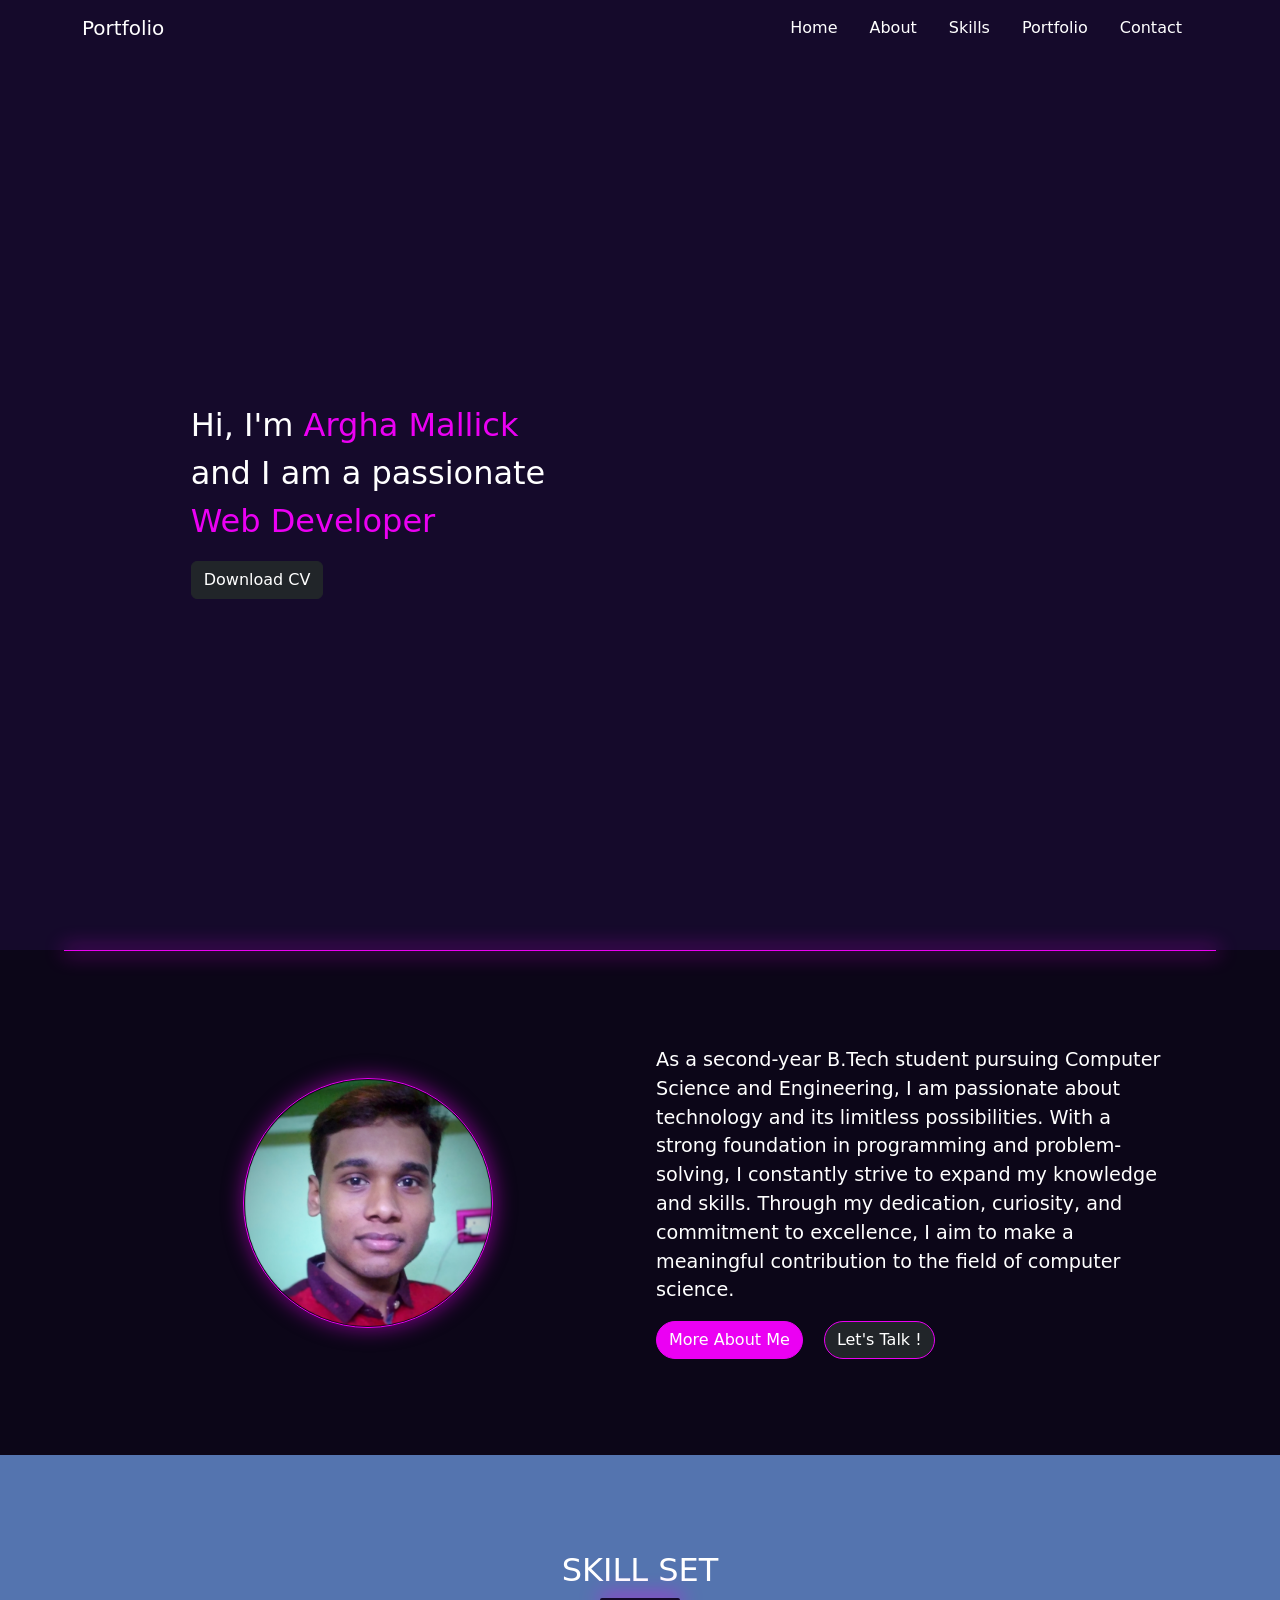
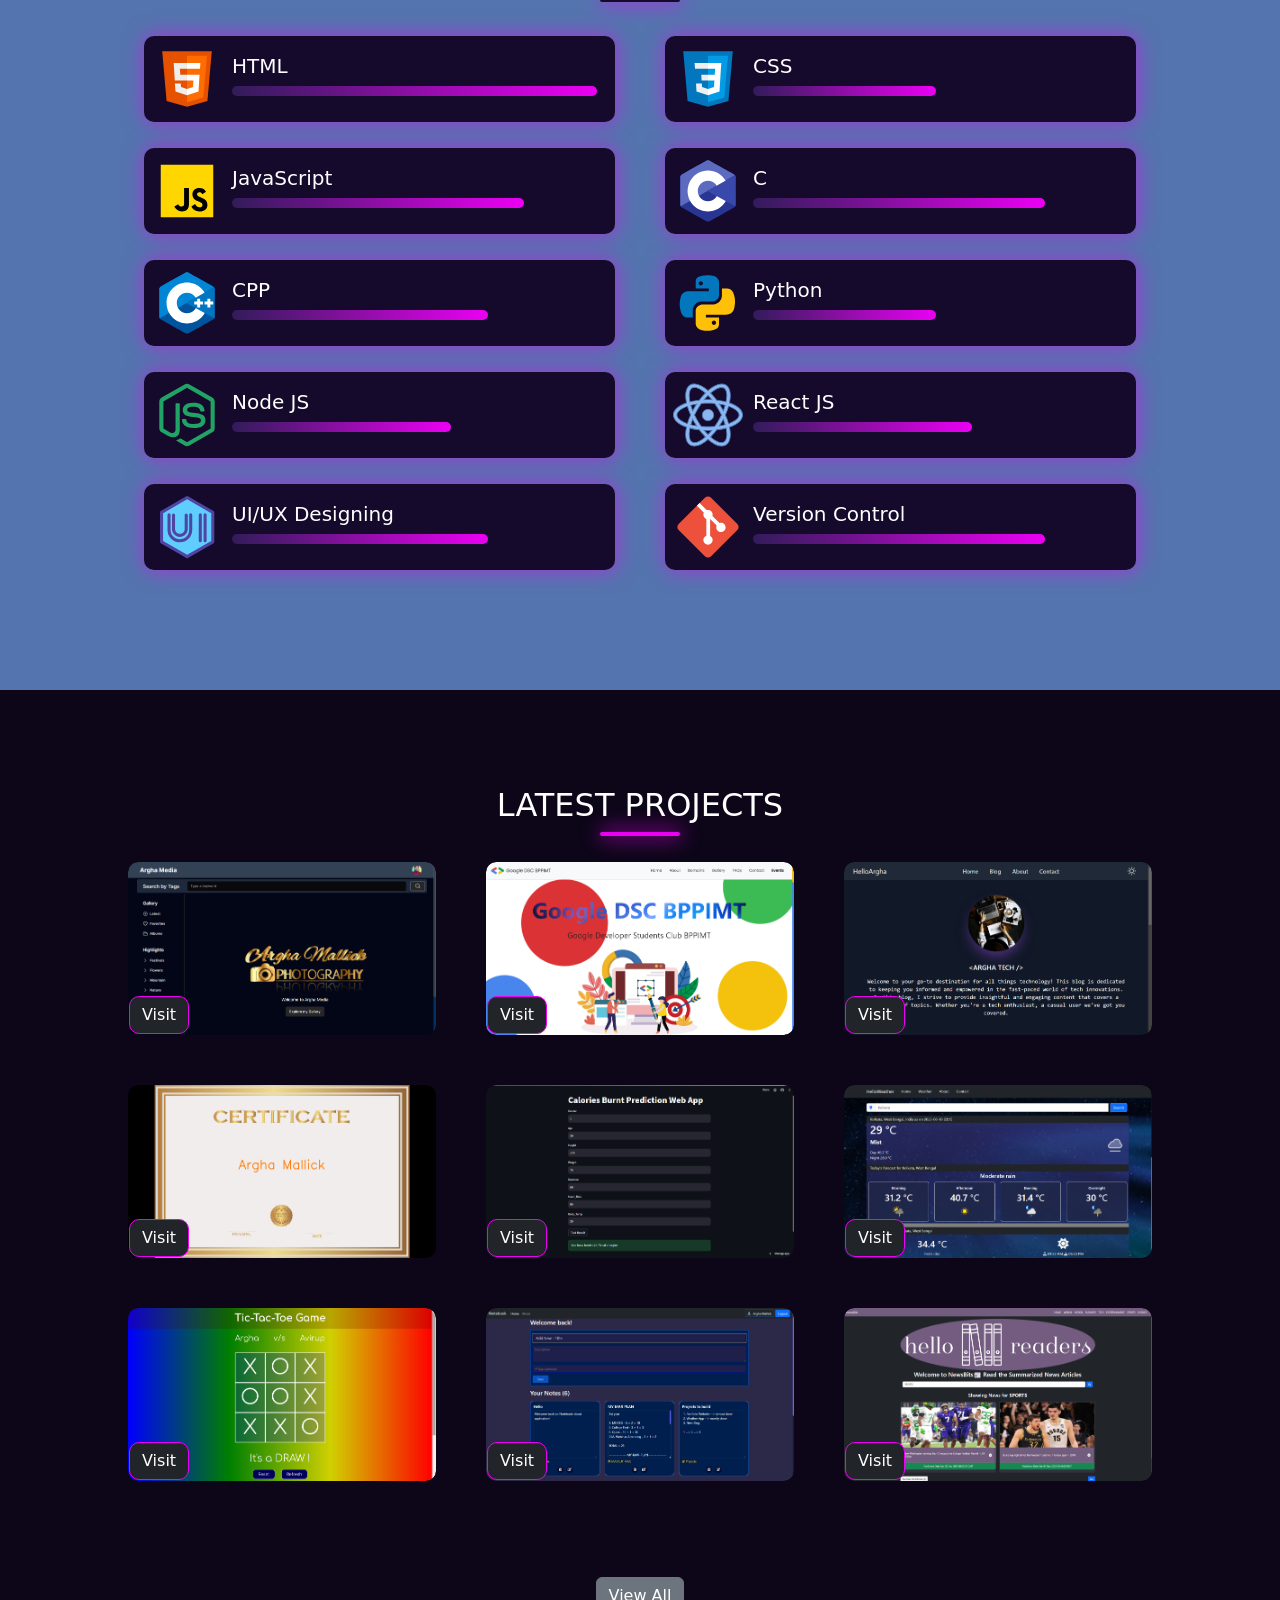
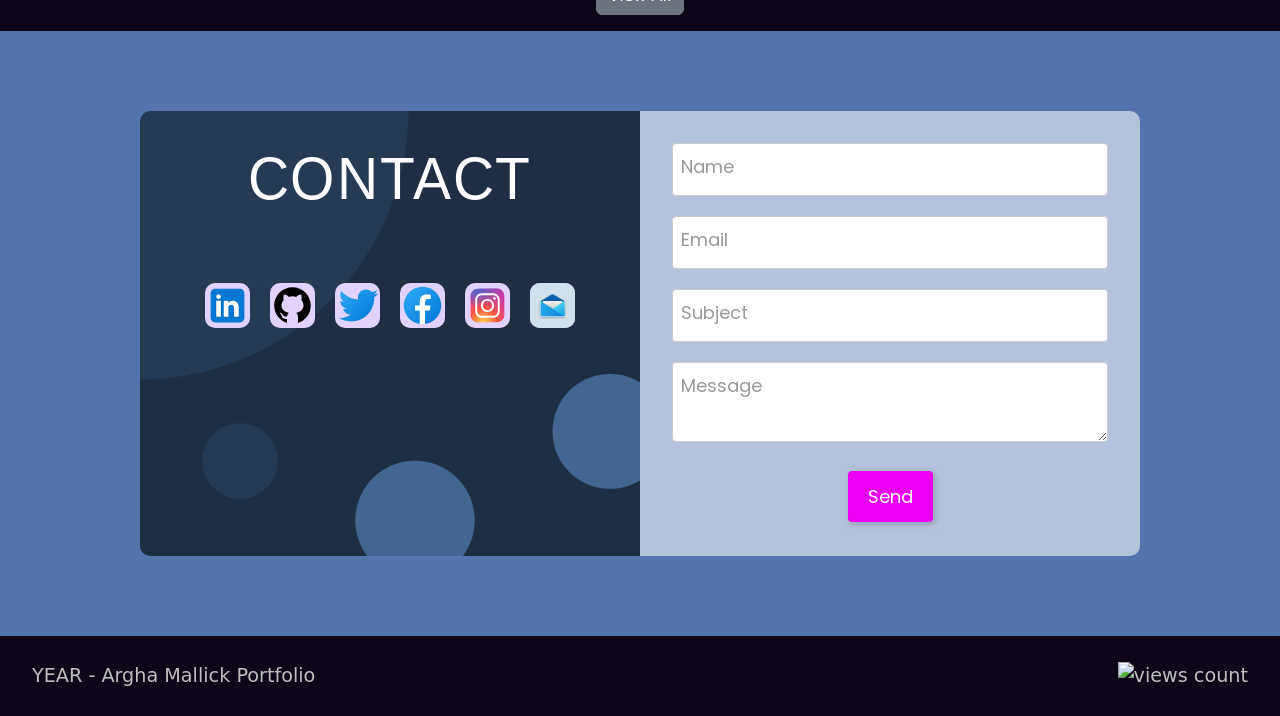
==== index.html @ e4be98b0 "footer updated" ====
<!DOCTYPE html>
<html lang="en">

<head>
    <meta charset="UTF-8">
    <meta http-equiv="X-UA-Compatible" content="IE=edge">
    <meta name="viewport" content="width=device-width, initial-scale=1.0">
    <meta name="keywords"
        content="Argha Mallick, portfolio Argha Mallick, Data Scientist, Web Developer, portfolio website, Argha Mallick website, App Developer" />
    <meta name="description"
        content="Welcome to Argha's Portfolio. Passionate Web & App Developer. Quick Learner & Tech Ethusiast." />
    <meta name="author" content="Argha Mallick @iamarghamallick">
    <meta name="image" content="https://iamarghamallick.github.io/portfolio/assets/images/argha.png">
    <link rel="icon" type="image/png" href="assets/images/logo.png">
    <link href="https://cdn.jsdelivr.net/npm/bootstrap@5.0.2/dist/css/bootstrap.min.css" rel="stylesheet"
        integrity="sha384-EVSTQN3/azprG1Anm3QDgpJLIm9Nao0Yz1ztcQTwFspd3yD65VohhpuuCOmLASjC" crossorigin="anonymous">
    <link rel="stylesheet" href="stylesheets/utils.css">
    <link rel="stylesheet" href="stylesheets/style.css">
    <link rel="stylesheet" href="stylesheets/responsive.css">
    <link rel="stylesheet" href="stylesheets/scrollbar.css">
    <script src="https://kit.fontawesome.com/b955eaf29b.js" crossorigin="anonymous"></script>
    <title>Argha Mallick</title>
</head>

<body>
    <header id="page-top">
        <nav class="navbar navbar-expand-lg navbar-light fixed-top">
            <div class="container">
                <a class="navbar-brand" href="#">Portfolio</a>
                <button class="navbar-toggler" type="button" data-bs-toggle="collapse"
                    data-bs-target="#navbarSupportedContent" aria-controls="navbarSupportedContent"
                    aria-expanded="false" aria-label="Toggle navigation">
                    <span class="navbar-toggler-icon"></span>
                </button>
                <div class="collapse navbar-collapse flex-row-reverse" id="navbarSupportedContent">
                    <ul class="navbar-nav">
                        <li class="nav-item px-2">
                            <a class="nav-link" aria-current="page" href="#home">Home</a>
                        </li>
                        <li class="nav-item px-2">
                            <a class="nav-link" href="#about">About</a>
                        </li>
                        <li class="nav-item px-2">
                            <a class="nav-link" href="#skills">Skills</a>
                        </li>
                        <li class="nav-item px-2">
                            <a class="nav-link" href="#portfolio">Portfolio</a>
                        </li>
                        <li class="nav-item px-2">
                            <a class="nav-link" href="#contact">Contact</a>
                        </li>
                    </ul>
                </div>
            </div>
        </nav>
    </header>
    <main>
        <!-- home  -->
        <section id="home" class="home">
            <div id="particles-js"></div>
            <div class="home-left mx-auto">
                <p>Hi, I'm <span class="text-purple">Argha Mallick</span>
                    <br>and I am a passionate
                    <br><span id="typing" class="text-purple">Web Developer</span>
                </p>
                <button type="button" class="btn btn-dark" onclick="downloadCv()"><i class="fa-solid fa-download"></i>
                    Download CV</button>
            </div>
            <div class="home-right mx-auto" id="home-util-img">
                <img src="assets/images/home-bg.png" alt="home-bg">
                <!-- showing below img after 17 hrs -->
                <!-- <img src="assets/images/home-bg-2.svg" alt="home-bg"> -->
            </div>
        </section>
        <div class="h-bar"></div>

        <!-- about  -->
        <section id="about" class="about">
            <div class="about-left mx-auto">
                <img src="assets/images/argha.png" alt="argha">
            </div>
            <div class="about-right mx-auto">
                <p>As a second-year B.Tech student pursuing Computer Science and Engineering, I am passionate about
                    technology and its limitless possibilities. With a strong foundation in programming and
                    problem-solving, I constantly strive to expand my knowledge and skills. Through my dedication,
                    curiosity, and commitment to excellence, I aim to make a meaningful contribution to the field of
                    computer science.</p>
                <div class="about-button-group">
                    <!-- Button trigger modal -->
                    <button type="button" class="btn my-btn-fill mx-3" data-bs-toggle="modal"
                        data-bs-target="#exampleModal">More About Me</button>
                    <button type="button" class="btn my-btn"><a href="#contact">Let's Talk !</a></button>
                </div>
            </div>
        </section>
        <!-- modal for about section  -->
        <div class="modal fade" id="exampleModal" tabindex="-1" aria-labelledby="exampleModalLabel" aria-hidden="true">
            <div class="modal-dialog modal-lg">
                <div class="modal-content bg-dark text-white">
                    <div class="modal-header">
                        <h1 class="modal-title fs-5" id="exampleModalLabel">TIMELINE</h1>
                        <button type="button" class="btn-close" data-bs-dismiss="modal" aria-label="Close"></button>
                    </div>
                    <div class="modal-body">
                        To be Updated!
                    </div>
                    <div class="modal-footer d-flex justify-content-center">
                        <button type="button" class="btn btn-secondary bg-dark border-dark" data-bs-dismiss="modal"><i
                                class="fa-regular fa-circle-xmark"></i></button>
                    </div>
                </div>
            </div>
        </div>
        <!-- end of modal  -->

        <!-- skills  -->
        <section class="skills" id="skills">
            <div class="section-heading">
                <h2>SKILL SET</h2>
                <div class="heading-underline"></div>
            </div>
            <div class="skill-container">
                <div class="skill-item mx-auto">
                    <img src="assets/svg/html.svg" alt="html" class="skill-logo">
                    <div class="skill-details">
                        <h5 class="skill-title">HTML</h5>
                        <div class="skill-progress-bar hundred"></div>
                    </div>
                </div>
                <div class="skill-item mx-auto">
                    <img src="assets/svg/css.svg" alt="css" class="skill-logo">
                    <div class="skill-details">
                        <h5 class="skill-title">CSS</h5>
                        <div class="skill-progress-bar fifty"></div>
                    </div>
                </div>
                <div class="skill-item mx-auto">
                    <img src="assets/svg/js.svg" alt="JavaScript" class="skill-logo">
                    <div class="skill-details">
                        <h5 class="skill-title">JavaScript</h5>
                        <div class="skill-progress-bar eighty"></div>
                    </div>
                </div>
                <div class="skill-item mx-auto">
                    <img src="assets/svg/c.svg" alt="c" class="skill-logo">
                    <div class="skill-details">
                        <h5 class="skill-title">C</h5>
                        <div class="skill-progress-bar eighty"></div>
                    </div>
                </div>
                <div class="skill-item mx-auto">
                    <img src="assets/svg/cpp.svg" alt="cpp" class="skill-logo">
                    <div class="skill-details">
                        <h5 class="skill-title">CPP</h5>
                        <div class="skill-progress-bar seventy"></div>
                    </div>
                </div>
                <div class="skill-item mx-auto">
                    <img src="assets/svg/python.svg" alt="python" class="skill-logo">
                    <div class="skill-details">
                        <h5 class="skill-title">Python</h5>
                        <div class="skill-progress-bar fifty"></div>
                    </div>
                </div>
                <div class="skill-item mx-auto">
                    <img src="assets/svg/node.svg" alt="node" class="skill-logo">
                    <div class="skill-details">
                        <h5 class="skill-title">Node JS</h5>
                        <div class="skill-progress-bar sixty"></div>
                    </div>
                </div>
                <div class="skill-item mx-auto">
                    <img src="assets/svg/react.svg" alt="react" class="skill-logo">
                    <div class="skill-details">
                        <h5 class="skill-title">React JS</h5>
                        <div class="skill-progress-bar sixty"></div>
                    </div>
                </div>
                <div class="skill-item mx-auto">
                    <img src="assets/svg/uiux.svg" alt="uiux" class="skill-logo">
                    <div class="skill-details">
                        <h5 class="skill-title">UI/UX Designing</h5>
                        <div class="skill-progress-bar seventy"></div>
                    </div>
                </div>
                <div class="skill-item mx-auto">
                    <img src="assets/svg/git.svg" alt="git" class="skill-logo">
                    <div class="skill-details">
                        <h5 class="skill-title">Version Control</h5>
                        <div class="skill-progress-bar eighty"></div>
                    </div>
                </div>
            </div>
        </section>

        <!-- portfolio  -->
        <section class="portfolio" id="portfolio">
            <div class="section-heading">
                <h2>LATEST PROJECTS</h2>
                <div class="heading-underline"></div>
            </div>
            <div class="portfolio-container" id="portfolio-container">
                <!-- below div is to be repeated in the portfolio page -->
                <div class="content portfolio-item mx-auto">
                    <div class="content-overlay"></div>
                    <img class="content-image" src="assets/projects/argha-media.png" alt="" class="portfolio-image">
                    <div class="content-details fadeIn-bottom">
                        <h3 class="content-title">Argha Media</h3>
                        <p class="content-text">A Next js web application where I showcase my clicks as a Mobile
                            Photographer
                        </p>
                    </div>
                    <div class="button-group">
                        <button type="button" class="btn my-btn mx-3"><a href="https://arghamedia.vercel.app/"
                                target="_blank"><i class="fa-solid fa-link"></i>
                                Visit</a></button>
                    </div>
                </div>
                <div class="content portfolio-item mx-auto">
                    <div class="content-overlay"></div>
                    <img class="content-image" src="assets/projects/gdsc-bppimt.png" alt="" class="portfolio-image">
                    <div class="content-details fadeIn-bottom">
                        <h3 class="content-title">Google-DSC BPPIMT</h3>
                        <p class="content-text">Developed the Official website for Google Developers Students Club,
                            BPPIMT
                        </p>
                    </div>
                    <div class="button-group">
                        <button type="button" class="btn my-btn mx-3"><a href="https://google-dsc-bppimt.netlify.app/"
                                target="_blank"><i class="fa-solid fa-link"></i>
                                Visit</a></button>
                    </div>
                </div>
                <div class="content portfolio-item mx-auto">
                    <div class="content-overlay"></div>
                    <img class="content-image" src="assets/projects/hello-argha-blog.png" alt=""
                        class="portfolio-image">
                    <div class="content-details fadeIn-bottom">
                        <h3 class="content-title">HelloArgha Blog</h3>
                        <p class="content-text">A Tech blog made with NEXT Js to share my write ups or any tech content
                        </p>
                    </div>
                    <div class="button-group">
                        <button type="button" class="btn my-btn mx-3"><a href="https://helloargha.vercel.app/blog"
                                target="_blank"><i class="fa-solid fa-link"></i>
                                Visit</a></button>
                    </div>
                </div>
                <div class="content portfolio-item mx-auto">
                    <div class="content-overlay"></div>
                    <img class="content-image" src="assets/projects/auto-certificate.png" alt=""
                        class="portfolio-image">
                    <div class="content-details fadeIn-bottom">
                        <h3 class="content-title">Certificate Generator</h3>
                        <p class="content-text">Automatic Certificate Generator in Python using OpenCV</p>
                    </div>
                    <div class="button-group">
                        <button type="button" class="btn my-btn mx-3"><a
                                href="https://github.com/iamarghamallick/auto-certificate-generator" target="_blank"><i
                                    class="fa-solid fa-link"></i>
                                Visit</a></button>
                    </div>
                </div>
                <div class="content portfolio-item mx-auto">
                    <div class="content-overlay"></div>
                    <img class="content-image" src="assets/projects/calories-burnt.png" alt="" class="portfolio-image">
                    <div class="content-details fadeIn-bottom">
                        <h3 class="content-title">Calories Burnt Predictor</h3>
                        <p class="content-text">A Machine Learning Web App to predict your Calories Burnt after yoga or
                            excercise</p>
                    </div>
                    <div class="button-group">
                        <button type="button" class="btn my-btn mx-3"><a
                                href="https://calories-burnt-prediction-ml.streamlit.app/" target="_blank"><i
                                    class="fa-solid fa-link"></i>
                                Visit</a></button>
                    </div>
                </div>
                <div class="content portfolio-item mx-auto">
                    <div class="content-overlay"></div>
                    <img class="content-image" src="assets/projects/helloweather.png" alt="" class="portfolio-image">
                    <div class="content-details fadeIn-bottom">
                        <h3 class="content-title">HelloWeather</h3>
                        <p class="content-text">Get weather updates around the globe</p>
                    </div>
                    <div class="button-group">
                        <button type="button" class="btn my-btn mx-3"><a href="https://helloweather.vercel.app/"
                                target="_blank"><i class="fa-solid fa-link"></i>
                                Visit</a></button>
                    </div>
                </div>
                <div class="content portfolio-item mx-auto">
                    <div class="content-overlay"></div>
                    <img class="content-image" src="assets/projects/tic_tac_toe.png" alt="" class="portfolio-image">
                    <div class="content-details fadeIn-bottom">
                        <h3 class="content-title">tic tac toe</h3>
                        <p class="content-text">Play with fun</p>
                    </div>
                    <div class="button-group">
                        <button type="button" class="btn my-btn mx-3"><a
                                href="https://iamarghamallick.github.io/Tic-Tac-Toe/" target="_blank"><i
                                    class="fa-solid fa-link"></i>
                                Visit</a></button>
                    </div>
                </div>
                <div class="content portfolio-item mx-auto">
                    <div class="content-overlay"></div>
                    <img class="content-image" src="assets/projects/inotebook.png" alt="" class="portfolio-image">
                    <div class="content-details fadeIn-bottom">
                        <h3 class="content-title">inotebook</h3>
                        <p class="content-text">Cloud storage for your daily ToDos</p>
                    </div>
                    <div class="button-group">
                        <button type="button" class="btn my-btn mx-3"><a href="https://inotebook-cloudbase.netlify.app/"
                                target="_blank"><i class="fa-solid fa-link"></i>
                                Visit</a></button>
                    </div>
                </div>
                <div class="content portfolio-item mx-auto">
                    <div class="content-overlay"></div>
                    <img class="content-image" src="assets/projects/news-bits.png" alt="" class="portfolio-image">
                    <div class="content-details fadeIn-bottom">
                        <h3 class="content-title">News Bits</h3>
                        <p class="content-text">A python web application to read the summarized daily news articles with
                            ML Capabilities
                        </p>
                    </div>
                    <div class="button-group">
                        <button type="button" class="btn my-btn mx-3"><a href="https://newsbits.onrender.com/"
                                target="_blank"><i class="fa-solid fa-link"></i>
                                Visit</a></button>
                    </div>
                </div>
            </div>
        </section>
        <div class="back-btn-container d-flex align-items-center justify-content-center pb-3">
            <button type="button" class="btn btn-secondary back-btn"><a href="/portfolio/project.html"
                    rel="noopener noreferrer">View All</a></button>
        </div>

        <!-- contact  -->
        <section id="contact">
            <div class="contact-box">
                <div class="contact-links">
                    <h2>CONTACT</h2>
                    <div class="links">
                        <div class="link">
                            <a href="https://www.linkedin.com/in/iamarghamallick/" target="_blank"><img
                                    src="assets/social/linkedin.svg" alt="linkedin"></a>
                        </div>
                        <div class="link">
                            <a href="https://github.com/iamarghamallick" target="_blank"><img
                                    src="assets/social/github.svg" alt="github"></a>
                        </div>
                        <div class="link">
                            <a href="https://twitter.com/iamarghamallick" target="_blank"><img
                                    src="assets/social/twitter.svg" alt="twitter"></a>
                        </div>
                        <div class="link">
                            <a href="https://www.facebook.com/iam_arghamallick" target="_blank"><img
                                    src="assets/social/facebook.svg" alt="facebook"></a>
                        </div>
                        <div class="link">
                            <a href="https://www.instagram.com/iamarghamallick/" target="_blank"><img
                                    src="assets/social/instagram.svg" alt="instagram"></a>
                        </div>
                        <div class="link">
                            <a href="mailto:contact.arghamallick@gmail.com" target="_blank"><img
                                    src="assets/social/mail.svg" alt="mail"></a>
                        </div>
                    </div>
                </div>
                <div class="contact-form-wrapper">
                    <form class="contact-form" action="submit" name="submit-to-google-sheet">
                        <div class="form-item">
                            <input id="name" type="text" name="name" required>
                            <label>Name</label>
                        </div>
                        <div class="form-item">
                            <input id="email" type="email" name="email" required>
                            <label>Email</label>
                        </div>
                        <div class="form-item">
                            <input id="subject" type="text" name="subject" required>
                            <label>Subject</label>
                        </div>
                        <div class="form-item">
                            <textarea id="message" class="message" name="message" required></textarea>
                            <label>Message</label>
                        </div>
                        <button id="submit-btn" type="submit" class="submit-btn">
                            Send
                        </button>
                    </form>
                </div>
            </div>
        </section>

        <!-- scroll to top button  -->
        <a id="back-to-top"></a>
    </main>

    <footer id="footer">
        <p class="text-center mb-0"><span id="curr-year">YEAR</span> - <a
                href="https://www.linkedin.com/in/iamarghamallick/" target="_blank">Argha
                Mallick
                Portfolio</a></p>
        <a href="https://github.com/iamarghamallick" target="_blank"><img
                src="https://komarev.com/ghpvc/?username=iamarghamallick&label=Github+Profile+Views"
                alt="views count"></a>
    </footer>

    <script src="https://cdn.jsdelivr.net/npm/bootstrap@5.0.2/dist/js/bootstrap.bundle.min.js"
        integrity="sha384-MrcW6ZMFYlzcLA8Nl+NtUVF0sA7MsXsP1UyJoMp4YLEuNSfAP+JcXn/tWtIaxVXM"
        crossorigin="anonymous"></script>
    <script src="https://unpkg.com/typed.js@2.0.16/dist/typed.umd.js"></script>
    <script src="https://cdn.jsdelivr.net/npm/particles.js@2.0.0/particles.min.js"></script>
    <script src="https://unpkg.com/scrollreveal"></script>
    <script src="scripts/scrollReveal.js"></script>
    <script src="scripts/main.js"></script>
    <!-- script for typing animation  -->
    <script>
        var typed = new Typed('#typing', {
            strings: ['OpenSource Contributer', 'Quick Learner', 'Web Developer', 'Editor', 'Designer', 'Mobile Photographer'],
            typeSpeed: 100,
            backDelay: 1500,
            loop: true,
            loopCount: Infinity,
        });
    </script>
</body>

</html>
---- stylesheets/utils.css ----
:root {
    --blue: #0d6efd;
    --indigo: #6610f2;
    --purple: #eb00f3;
    --purple-low: #eb00f381;
    --purple-dark: #321c5a;
    --pink: #d63384;
    --red: #dc3545;
    --orange: #fd7e14;
    --yellow: #ffc107;
    --green: #198754;
    --teal: #20c997;
    --cyan: #0dcaf0;
    --white: #fff;
    --gray: #6c757d;
    --gray-dark: #343a40;
    --primary: #0d6efd;
    --secondary: #6c757d;
    --success: #198754;
    --info: #0dcaf0;
    --warning: #ffc107;
    --danger: #dc3545;
    --light: #f8f9fa;
    --dark: #212529;
    --dark-deep: #14171a;
    --main-bg: #150a2b;
    --main-bg-cool: #5474af;
    --main-bg-dark: #0c0618;
    --main-bg-light: #e2d2ff;
    --font-sans-serif: system-ui, -apple-system, "Segoe UI", Roboto, "Helvetica Neue", Arial, "Noto Sans", "Liberation Sans", sans-serif, "Apple Color Emoji", "Segoe UI Emoji", "Segoe UI Symbol", "Noto Color Emoji";
    --font-monospace: SFMono-Regular, Menlo, Monaco, Consolas, "Liberation Mono", "Courier New", monospace;
    --gradient: linear-gradient(180deg, rgba(255, 255, 255, 0.15), rgba(255, 255, 255, 0));
}

a {
    text-decoration: none;
    color: var(--white);
}

a:hover {
    color: var(--white);
}

.text-purple {
    color: var(--purple);
}

.text-white {
    color: var(--white);
}

.h-bar {
    position: absolute;
    left: 5%;
    right: 5%;
    height: 1px;
    width: 90%;
    box-shadow: var(--purple) 1px 0 20px 1px;
    background-color: var(--purple);
}

.heading-underline {
    height: 1px;
    width: 80px;
    box-shadow: var(--purple) 1px 0 20px 1px;
    background-color: var(--white);
    border: 2px solid var(--purple);
    border-radius: 20px;
    margin-bottom: 10px;
}

.section-heading {
    display: flex;
    flex-direction: column;
    justify-content: center;
    align-items: center;
}

.my-btn {
    background-color: var(--dark);
    border: 1px solid var(--purple);
    border-radius: 30px;
    color: var(--white);
}

.my-btn-fill {
    background-color: var(--purple);
    border: 1px solid var(--purple);
    border-radius: 30px;
    color: var(--white);
}

.my-btn:hover {
    background-color: var(--dark-deep);
    color: var(--white);
}

.my-btn-fill:hover {
    background-color: var(--purple-dark);
    color: var(--white);
}

.back-btn-container {
    background: var(--main-bg-dark);
    width: 100%;
}

.skill-logo {
    width: 70px;
}

.skill-progress-bar {
    height: 10px;
    background-image: linear-gradient(to right, var(--purple-dark), var(--purple));
    border-radius: 20px;
    margin-bottom: 10px;
}

.skill-progress-bar.fifty {
    width: 50%;
}

.skill-progress-bar.sixty {
    width: 60%;
}

.skill-progress-bar.seventy {
    width: 70%;
}

.skill-progress-bar.eighty {
    width: 80%;
}

.skill-progress-bar.ninty {
    width: 90%;
}

.skill-progress-bar.hundred {
    width: 100%;
}

.home #particles-js {
    position: absolute;
    top: 0;
    left: 0;
    height: 100%;
    width: 100%;
    z-index: 1;
}

.home::before {
    content: '';
    position: absolute;
    top: 0;
    left: 0;
    height: 100%;
    width: 100%;
}

/* back to top button */
#back-to-top {
    display: inline-block;
    background-color: var(--white);
    width: 30px;
    height: 30px;
    text-align: center;
    border-radius: 50%;
    position: fixed;
    bottom: 100px;
    right: 30px;
    transition: background-color .3s,
        opacity .5s, visibility .5s;
    opacity: 0;
    visibility: hidden;
    z-index: 1000;
}

#back-to-top::after {
    content: "\f077";
    font-family: FontAwesome;
    font-weight: normal;
    font-style: normal;
    font-size: 1em;
    line-height: 30px;
    color: var(--purple-dark);
    transition: color .3s,
        opacity .5s, visibility .5s;
}

#back-to-top:hover {
    cursor: pointer;
    background-color: var(--indigo);
}

#back-to-top:hover::after {
    color: var(--white);
}

#back-to-top:active {
    background-color: var(--info);
}

#back-to-top.show {
    opacity: 1;
    visibility: visible;
}
---- stylesheets/style.css ----
@import url('https://fonts.googleapis.com/css2?family=Poppins:ital,wght@0,100;0,200;0,300;0,400;0,500;0,600;0,700;0,800;0,900;1,100;1,200;1,300;1,400;1,500;1,600;1,700;1,800;1,900&display=swap');
@import url('https://fonts.googleapis.com/css2?family=Arimo:ital,wght@0,400;0,500;0,600;0,700;1,400;1,500;1,600;1,700&display=swap');

/* navbar */
.navbar {
    background-color: var(--main-bg) !important;
    transition: background-color 0.4s ease-in-out;
}

.navbar.scrolled {
    background-color: var(--purple-dark) !important;
}

.nav-link,
.navbar-brand {
    color: var(--white) !important;
}

.nav-item:hover {
    background-color: var(--purple);
    border-radius: 10px;
    transition: background-color 0.5s;
}

.navbar-toggler-icon {
    background-image: url("../assets/svg/hamburger.svg") !important;
}

/* home section  */
.home {
    min-height: 100vh;
    background: var(--main-bg);
    color: var(--white);
    margin-top: 50px;
    padding: 0rem 6rem;
    display: grid;
    grid-template-columns: repeat(2, 1fr);
    align-items: center;
}

.home-left p {
    position: relative;
    z-index: 100;
    font-size: 2rem;
}

.home-left button {
    position: relative;
    z-index: 100;
}

.home-right {
    /* showing after checking the current hrs via js */
    visibility: hidden;
}

.home-right img {
    position: relative;
    z-index: 100;
    width: 400px;
}

/* about  */
.about {
    background: var(--main-bg-dark);
    color: var(--white);
    padding: 6rem;
    display: grid;
    grid-template-columns: repeat(2, 1fr);
    align-items: center;
}

.about-left img {
    width: 250px;
    border: 1px solid var(--purple);
    border-radius: 50%;
    box-shadow: var(--purple-low) 1px 0 20px 1px;
}

.about-right p {
    font-size: 1.2rem;
    padding: 0 1rem;
}

/* skills */
.skills {
    background: var(--main-bg-cool);
    color: var(--white);
    padding: 6rem 8rem;
    align-items: center;
}

.skill-container {
    display: grid;
    grid-gap: 10px 50px;
    grid-template-columns: repeat(2, 1fr);
    padding: 1rem;
}

.skill-item {
    display: flex;
    width: 100%;
    background-color: var(--main-bg);
    margin: 0.5rem;
    padding: 0.5rem;
    border-radius: 10px;
    box-shadow: var(--purple-low) 1px 0 20px 1px;
}

.skill-item img {
    margin-right: 10px;
}

.skill-details {
    width: 100%;
    padding-right: 10px;
}

.skill-details h5,
.skill-details .skill-progress-bar {
    position: relative;
    top: 10px;
}

.skills .section-heading .heading-underline {
    border: 2px solid var(--main-bg);
}

/* portfolio  */
.portfolio {
    background: var(--main-bg-dark);
    color: var(--white);
    padding: 6rem 8rem;
    align-items: center;
}

.portfolio-container {
    display: grid;
    grid-gap: 50px;
    grid-template-columns: repeat(3, 1fr);
    padding-top: 1rem;
}

.portfolio-item {
    display: flex;
    flex-direction: column;
    border-radius: 10px;
}

.portfolio-item img {
    border-radius: 10px;
    width: 100%;
}

.portfolio-item .button-group button {
    margin-left: 0 !important;
}

.button-group {
    position: absolute;
    bottom: 1px;
    left: 1px;
}

.button-group .my-btn {
    border-radius: 10px;
}

.content {
    position: relative;
    overflow: hidden;
}

.content .content-overlay {
    background: rgba(0, 0, 0, 0.7);
    position: absolute;
    border-radius: 10px;
    height: 100%;
    width: 100%;
    left: 0;
    top: 0;
    bottom: 0;
    right: 0;
    opacity: 0;
    -webkit-transition: all 0.4s ease-in-out 0s;
    -moz-transition: all 0.4s ease-in-out 0s;
    transition: all 0.4s ease-in-out 0s;
}

.content:hover .content-overlay {
    opacity: 1;
}

.content-details {
    position: absolute;
    text-align: center;
    padding-left: 1em;
    padding-right: 1em;
    width: 100%;
    top: 50%;
    left: 50%;
    opacity: 0;
    -webkit-transform: translate(-50%, -50%);
    -moz-transform: translate(-50%, -50%);
    transform: translate(-50%, -50%);
    -webkit-transition: all 0.3s ease-in-out 0s;
    -moz-transition: all 0.3s ease-in-out 0s;
    transition: all 0.3s ease-in-out 0s;
}

.content:hover .content-details {
    top: 50%;
    left: 50%;
    opacity: 1;
}

.content-details h3 {
    color: #fff;
    font-weight: 500;
    letter-spacing: 0.12em;
    margin-bottom: 0.5em;
    text-transform: uppercase;
}

.content-details p {
    color: #fff;
    font-size: 0.8em;
}

.fadeIn-bottom {
    top: 80%;
}


/* contact  */
#contact {
    background-color: var(--main-bg-cool);
    display: flex;
    justify-content: center;
    align-items: center;
}

.contact-box {
    width: clamp(100px, 90%, 1000px);
    margin: 80px 50px;
    display: flex;
    flex-wrap: wrap;
}

.contact-links,
.contact-form-wrapper {
    width: 50%;
    padding: 2rem;
}


.contact-links {
    background-color: #1f2e43;
    background:
        radial-gradient(circle at 55% 92%, #426691 0 12%, transparent 12.2%),
        radial-gradient(circle at 94% 72%, #426691 0 10%, transparent 10.2%),
        radial-gradient(circle at 20% max(78%, 350px), #263a53 0 7%, transparent 7.2%),
        radial-gradient(circle at 0% 0%, #263a53 0 40%, transparent 40.2%),
        #1f2e43;
    border-radius: 10px 0 0 10px;
}

.contact-form-wrapper {
    background-color: #ffffff8f;
    border-radius: 0 10px 10px 0;
}

.contact-links h2 {
    font-family: 'Arimo', sans-serif;
    color: #fff;
    font-size: clamp(30px, 6vw, 60px);
    letter-spacing: 2px;
    text-align: center;
    transform: scale(.95, 1);
}

.links {
    display: flex;
    flex-wrap: wrap;
    justify-content: center;
    padding-top: 50px;
}

.link {
    margin: 10px;
    cursor: pointer;
    background-color: var(--main-bg-light);
    border-radius: 10px;
}

.contact-links .links .link a img {
    width: 45px;
    height: 45px;
    transition: 0.2s;
    user-select: none;
    border-radius: 10px;
}

.contact-links .links .link a img:hover {
    transform: scale(1.1, 1.1);
}

.contact-links .links .link a img:active {
    transform: scale(1.1, 1.1);
    filter:
        hue-rotate(220deg) drop-shadow(2px 4px 4px #222) sepia(0.3);
}

.form-item {
    position: relative;
}

label,
input,
textarea {
    font-family: 'Poppins', sans-serif;
}

label {
    position: absolute;
    top: 10px;
    left: 2%;
    color: #999;
    font-size: clamp(14px, 1.5vw, 18px);
    pointer-events: none;
    user-select: none;
}

input,
textarea {
    width: 100%;
    outline: 0;
    border: 1px solid #ccc;
    border-radius: 4px;
    margin-bottom: 20px;
    padding: 12px;
    font-size: clamp(15px, 1.5vw, 18px);
}

input:focus+label,
input:valid+label,
textarea:focus+label,
textarea:valid+label {
    font-size: clamp(13px, 1.3vw, 16px);
    color: #777;
    top: -20px;
    transition: all .225s ease;
}

.submit-btn {
    background-color: var(--purple);
    filter: drop-shadow(2px 2px 3px #0003);
    color: var(--white);
    font-family: "Poppins", sans-serif;
    font-size: clamp(16px, 1.6vw, 18px);
    display: block;
    padding: 12px 20px;
    margin: 2px auto;
    border: none;
    border-radius: 4px;
    cursor: pointer;
    user-select: none;
    transition: 0.2s;
}

.submit-btn:hover {
    transform: scale(1.1, 1.1);
}

.submit-btn:active {
    transform: scale(1.1, 1.1);
    filter: sepia(0.5);
}

/* footer  */
footer {
    display: flex;
    flex-direction: row;
    justify-content: space-between;
    align-items: center;
    padding: 0 2rem;
    background-color: var(--main-bg-dark);
    height: 5rem;
}

footer p {
    font-size: 1.2rem;
    color: #bebebe;
}

footer a {
    font-size: 1.2rem;
    color: #bebebe;
}

footer img {
    height: 30px;
}
---- stylesheets/responsive.css ----
@media only screen and (max-width: 1024px) {
    .portfolio {
        padding: 6rem 2rem;
    }

    .content-details h3 {
        font-size: 1em;
    }
}

@media only screen and (max-width: 768px) {

    /* home  */
    .home {
        grid-template-columns: repeat(1, 1fr);
        grid-gap: 1rem;
        padding: 1rem 0;
    }

    .home .home-left:nth-of-type(1) {
        order: 2;
    }

    .home-right img {
        width: 280px;
    }

    .home-left {
        display: flex;
        flex-direction: column;
        justify-content: center;
    }

    .home-left p {
        text-align: center;
    }

    /* about */
    .about {
        grid-template-columns: repeat(1, 1fr);
        grid-gap: 2rem;
        padding: 3rem 0;
    }

    .about-right {
        display: flex;
        flex-direction: column;
        justify-content: center;
        align-items: center;
    }

    .about-right p {
        text-align: center;
    }

    /* skills */
    .skills {
        padding: 2rem 1rem;
    }

    .skill-container {
        grid-template-columns: repeat(1, 1fr);
    }

    /* portfolio  */
    .portfolio {
        padding: 2rem 0;
    }

    .portfolio-container {
        grid-template-columns: repeat(2, 1fr);
        padding: 2rem 3rem;
    }
}

/* contact  */
@media only screen and (max-width: 425px) {

    /* portfolio  */
    .portfolio-container {
        grid-template-columns: repeat(1, 1fr);
        padding: 2rem;
    }

    footer {
        flex-direction: column-reverse;
        justify-content: center;
        padding: 0;
        gap: 5px;
    }

    footer p,
    footer p a {
        font-size: 1rem;
    }

    footer img {
        height: 24px;
    }

    #back-to-top {
        display: none;
    }
}

@media only screen and (max-width: 800px) {

    .contact-links,
    .contact-form-wrapper {
        width: 100%;
    }

    .contact-links {
        border-radius: 10px 10px 0 0;
    }

    .contact-form-wrapper {
        border-radius: 0 0 10px 10px;
    }
}

@media only screen and (max-width: 400px) {
    .contact-box {
        width: 95%;
        margin: 8% 5%;
    }
}

@media only screen and (max-width: 800px) {
    .contact-links h2 {
        font-size: clamp(40px, 10vw, 60px);
    }
}

@media only screen and (max-width: 400px) {
    .contact-links h2 {
        font-size: clamp(30px, 12vw, 60px);
    }

    .links {
        padding-top: 30px;
    }

    .contact-links .links .link a img {
        width: 38px;
        height: 38px;
    }
}
---- stylesheets/scrollbar.css ----
/* customizing scrollbar  */

::-webkit-scrollbar {
    width: 0.2rem;
}

/* Track */
::-webkit-scrollbar-track {
    background: var(--main-bg);
}

/* Handle */
::-webkit-scrollbar-thumb {
    background: var(--main-bg-cool);
}

/* Handle on hover */
::-webkit-scrollbar-thumb:hover {
    background: var(--main-bg-light);
}

/* customizing scrollbar ends here */
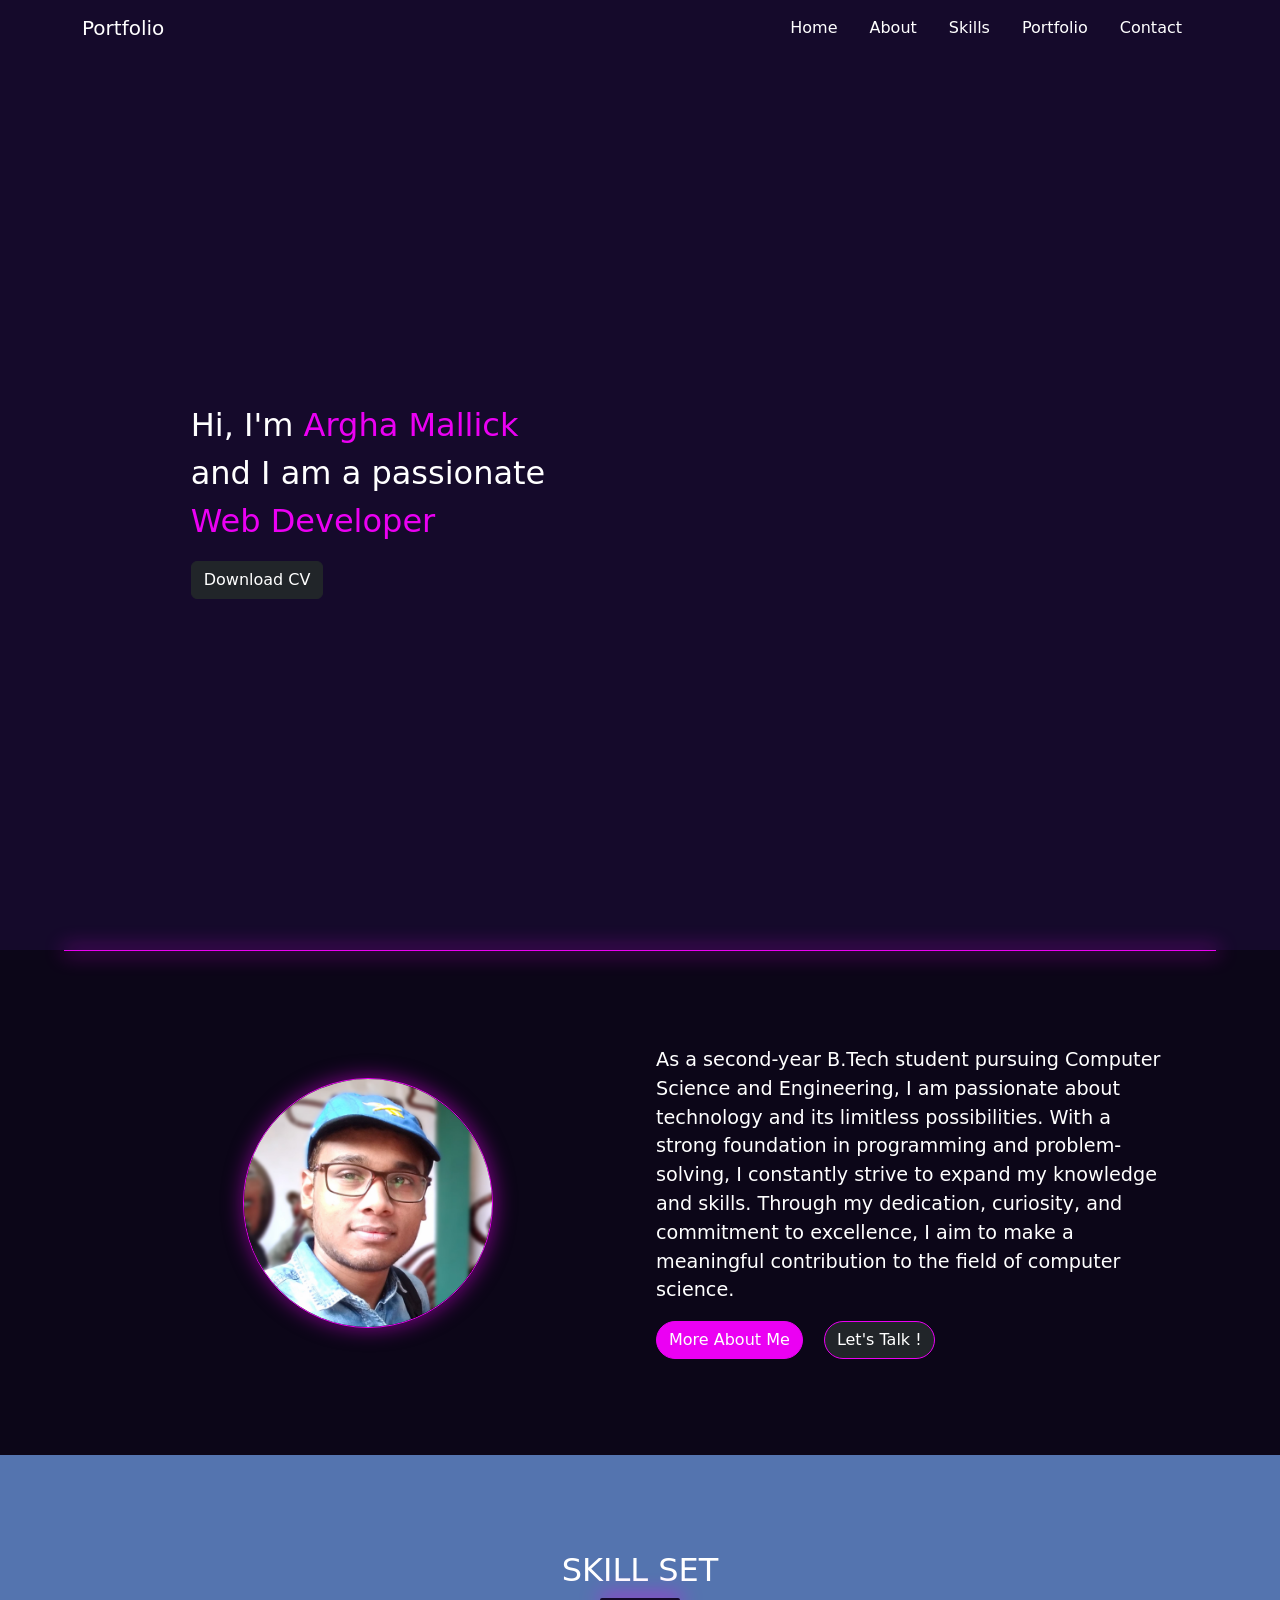
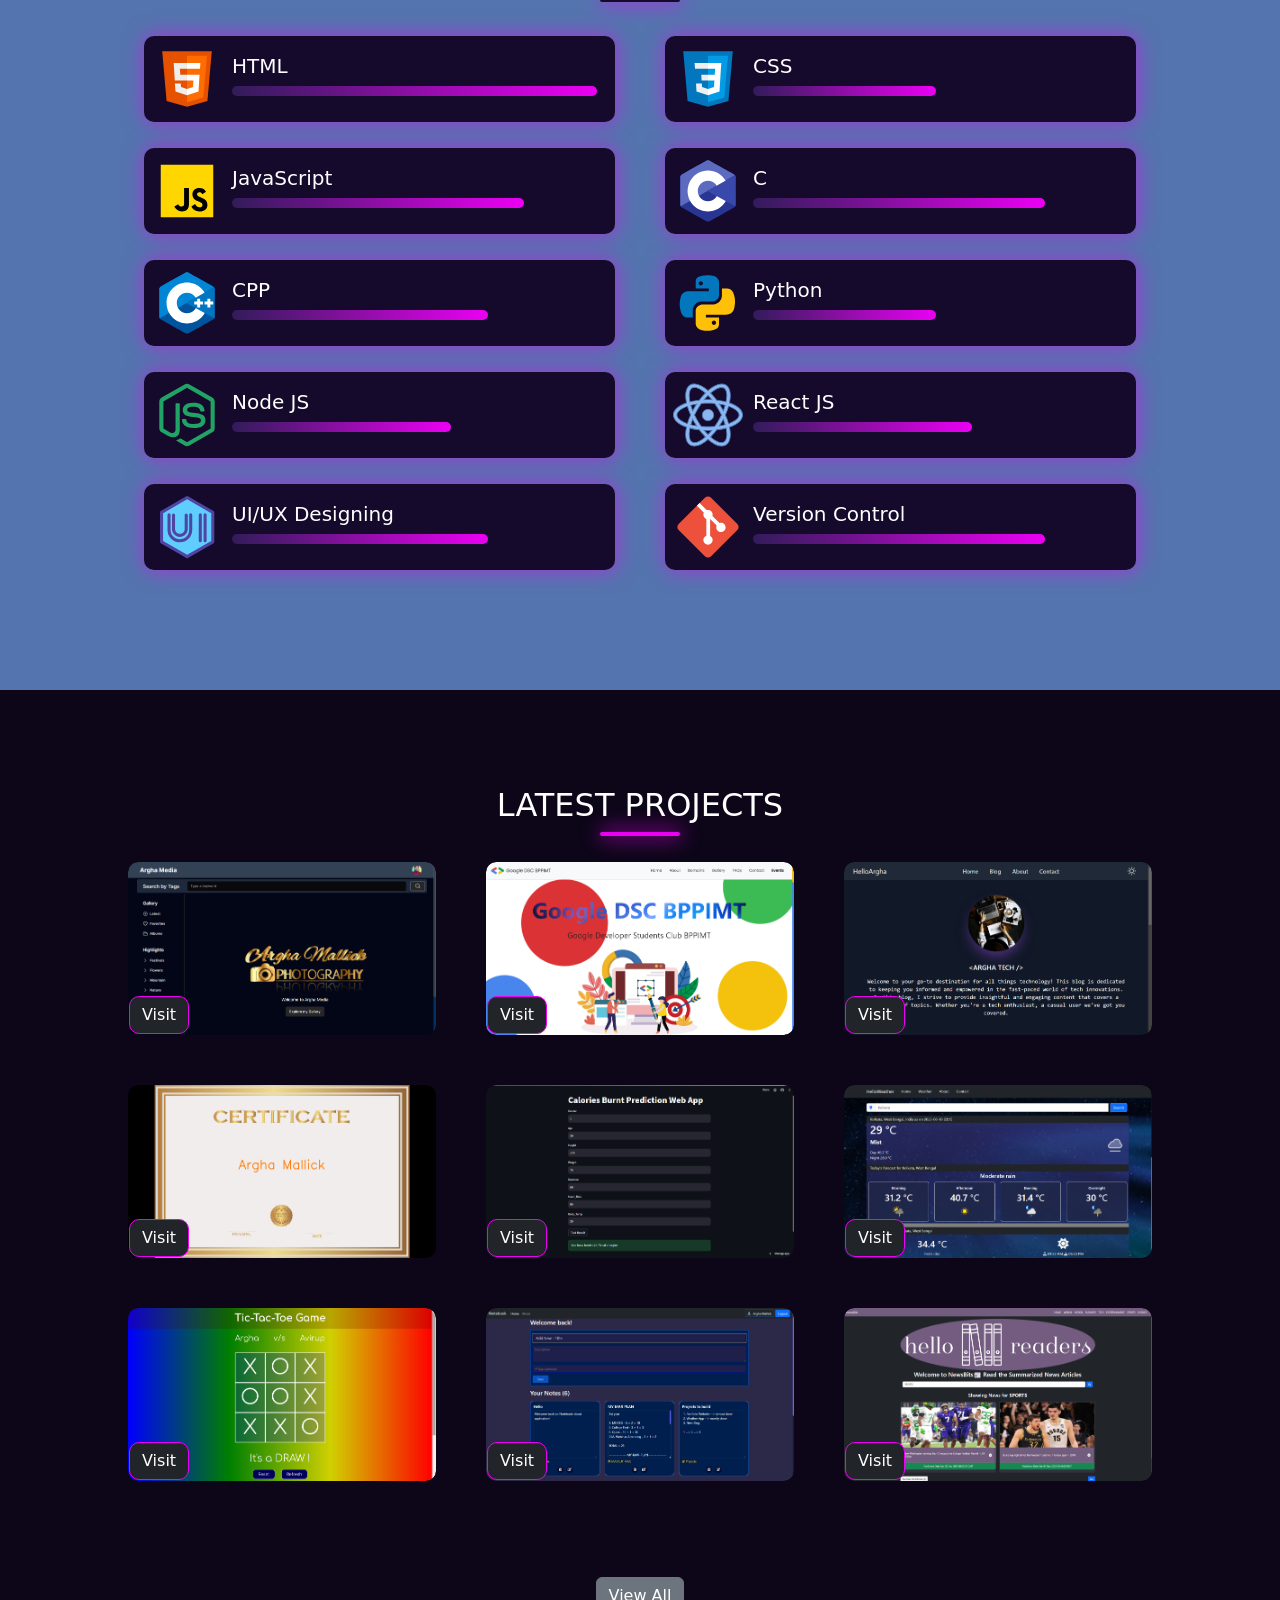
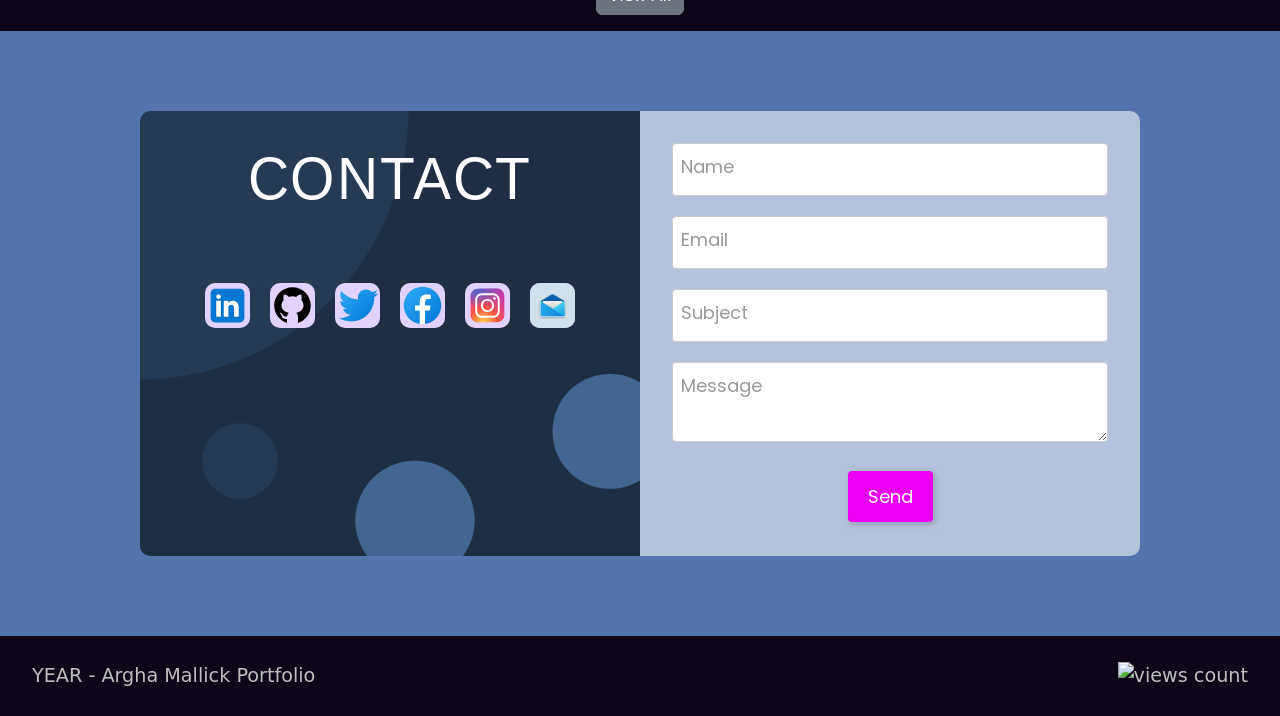
==== commit 03fab489: "new dp added" ====
--- a/index.html
+++ b/index.html
@@ -68,16 +68,17 @@
             </div>
             <div class="home-right mx-auto" id="home-util-img">
                 <img src="assets/images/home-bg.png" alt="home-bg">
-                <!-- showing below img after 17 hrs -->
+                <!-- showing below img(s) conditionally -->
                 <!-- <img src="assets/images/home-bg-2.svg" alt="home-bg"> -->
+                <!-- <img src="assets/images/home-bg-3.png" alt="home-bg"> -->
             </div>
         </section>
         <div class="h-bar"></div>
 
         <!-- about  -->
         <section id="about" class="about">
-            <div class="about-left mx-auto">
-                <img src="assets/images/argha.png" alt="argha">
+            <div class="about-left mx-auto" id="dp">
+                <img src="assets/images/argha2.jpeg" alt="argha">
             </div>
             <div class="about-right mx-auto">
                 <p>As a second-year B.Tech student pursuing Computer Science and Engineering, I am passionate about
@@ -421,7 +422,7 @@
     <!-- script for typing animation  -->
     <script>
         var typed = new Typed('#typing', {
-            strings: ['OpenSource Contributer', 'Quick Learner', 'Web Developer', 'Editor', 'Designer', 'Mobile Photographer'],
+            strings: ['OSS Contributer', 'Quick Learner', 'Web Developer', 'Editor', 'Designer', 'Mobile Photographer'],
             typeSpeed: 100,
             backDelay: 1500,
             loop: true,
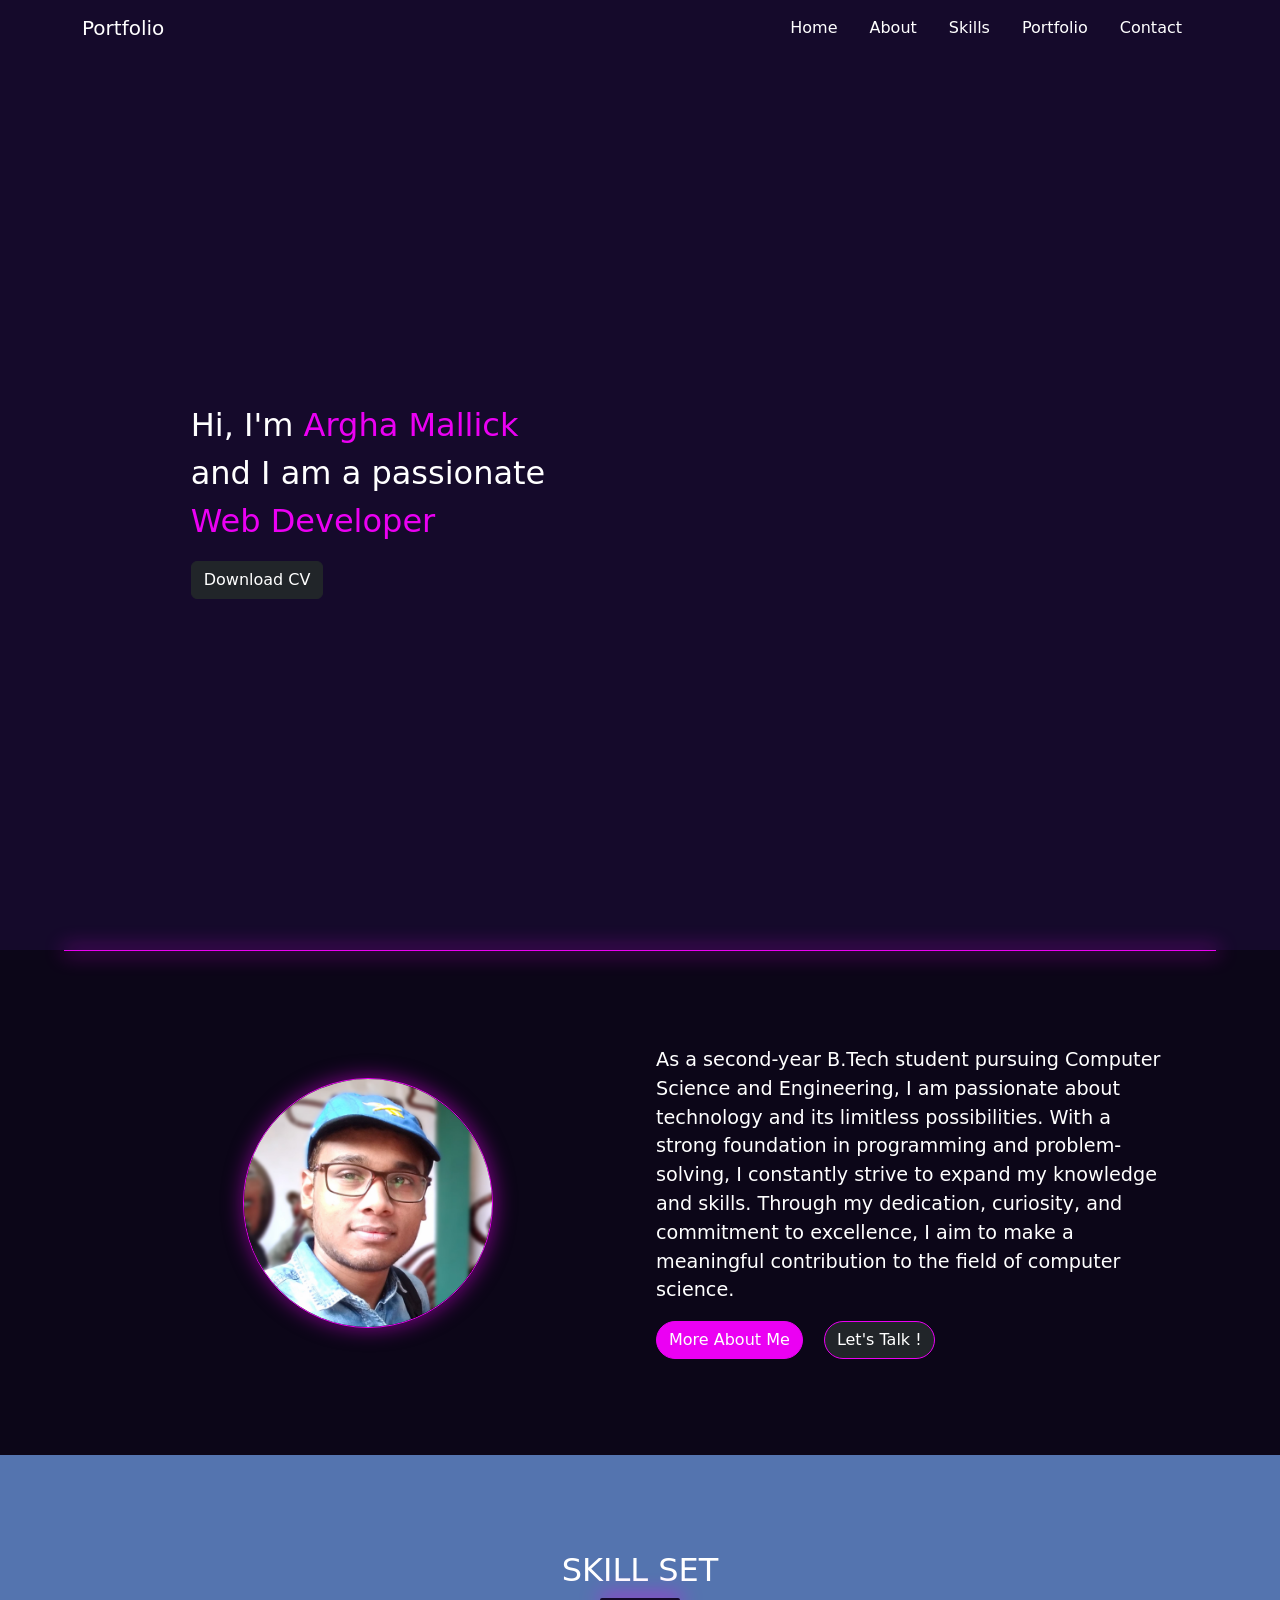
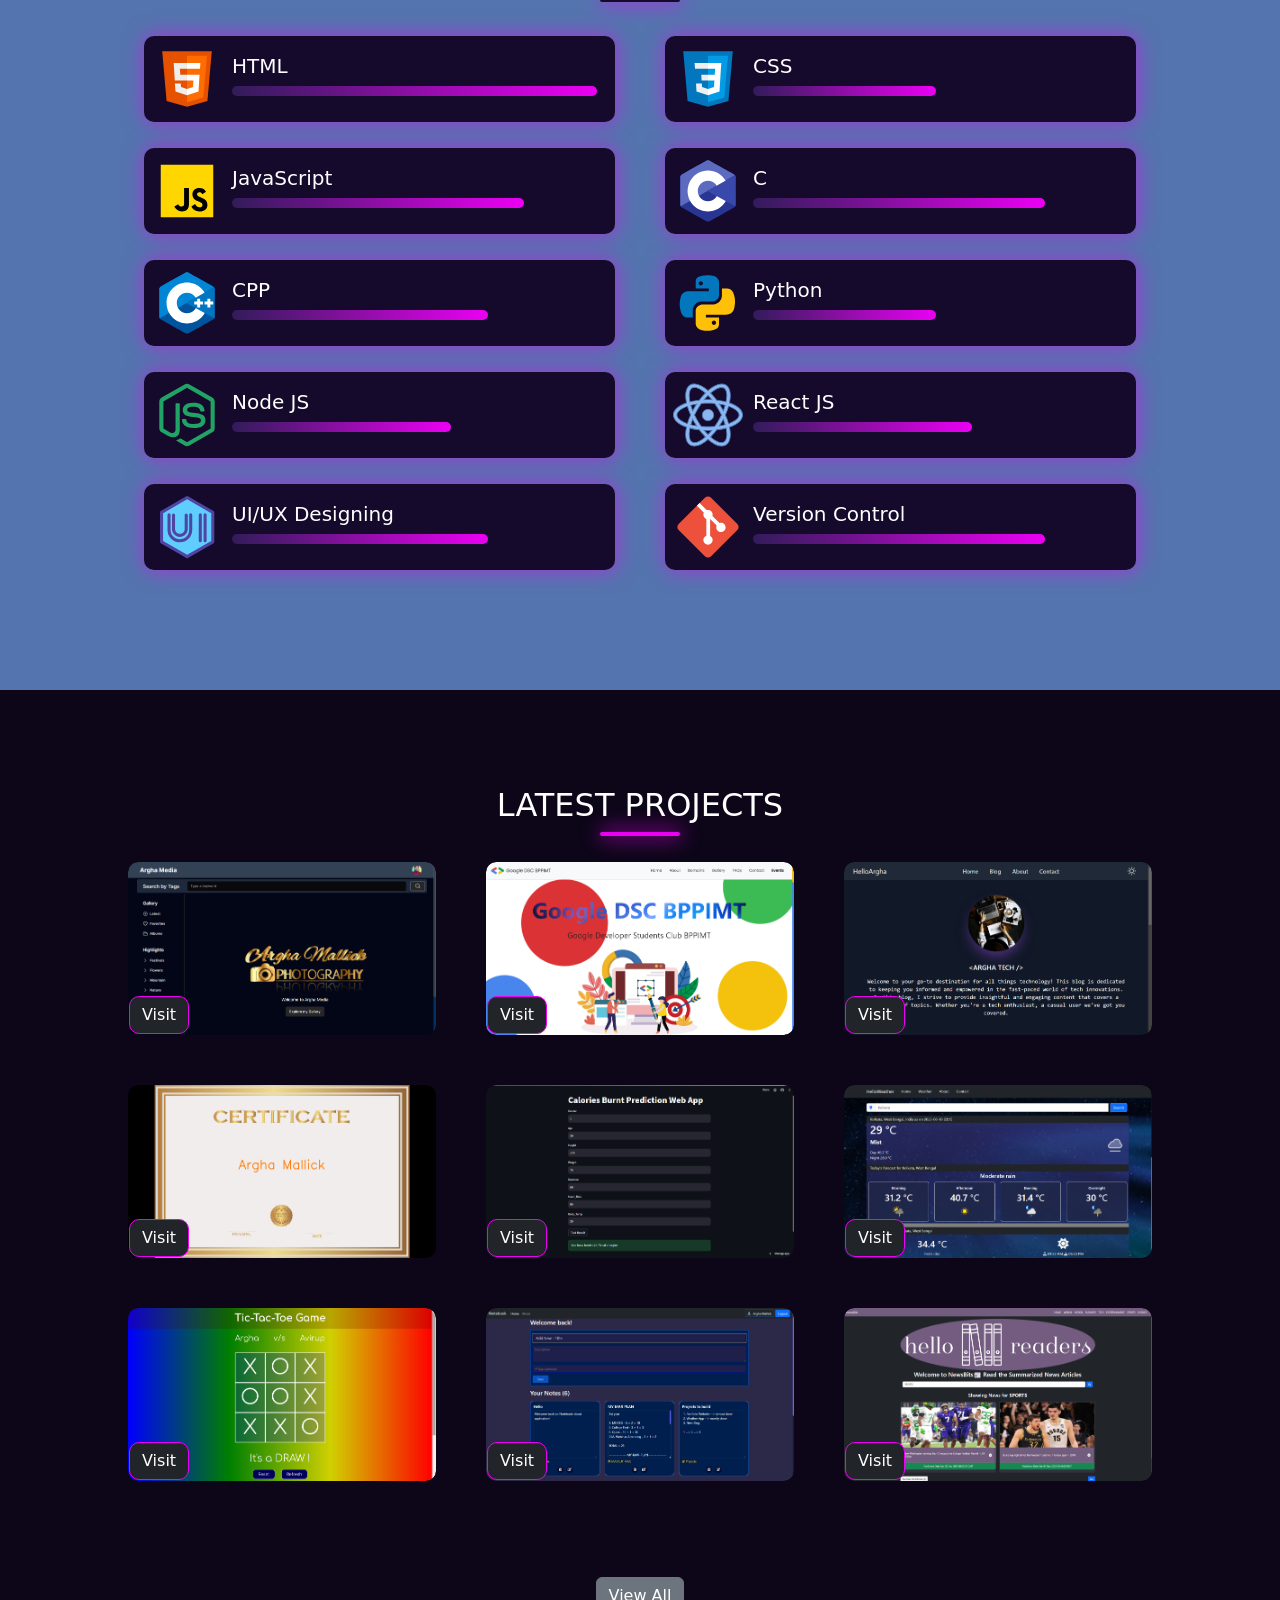
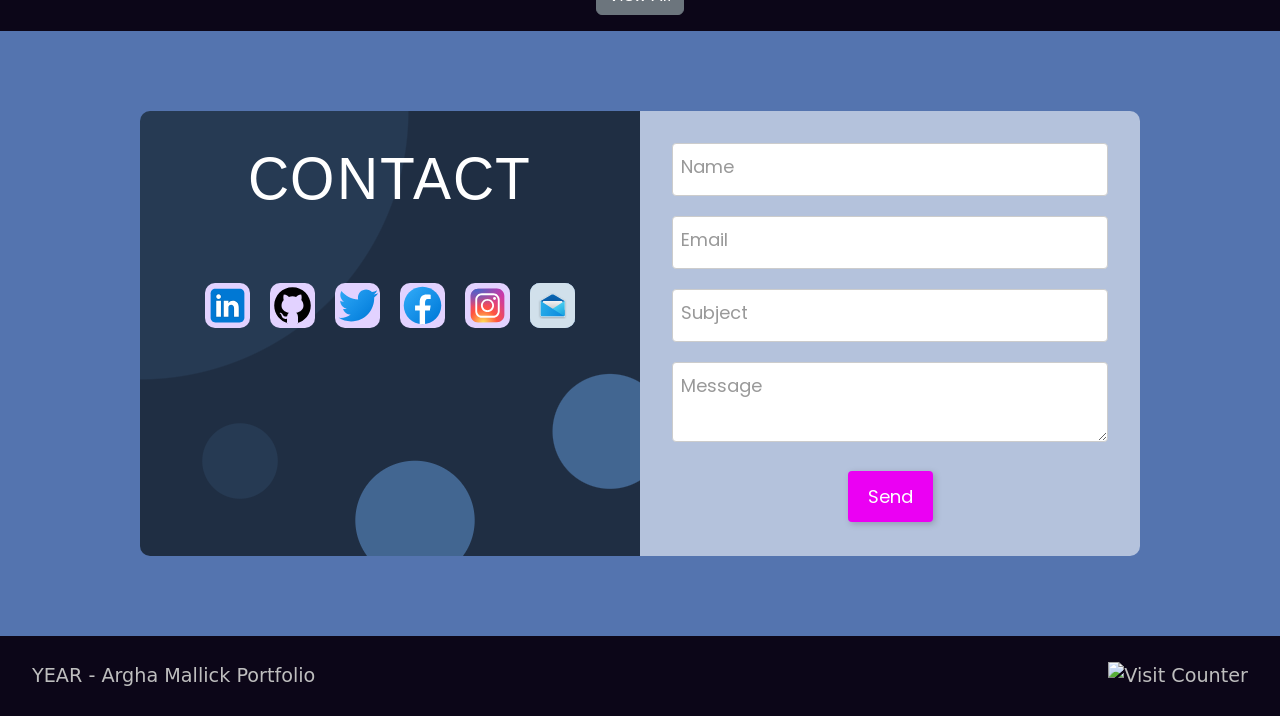
==== commit 02215b4e: "visit counter added" ====
--- a/index.html
+++ b/index.html
@@ -103,7 +103,71 @@
                         <button type="button" class="btn-close" data-bs-dismiss="modal" aria-label="Close"></button>
                     </div>
                     <div class="modal-body">
-                        To be Updated!
+                        <section class="timeline">
+                            <ul>
+                                <li>
+                                    <div>
+                                        <time>2012 - 2017</time>
+                                        <img class="timeline-image" src="assets/images/timeline/ksnhs.jpg" alt="ksnhs">
+                                        <h2>Khardah Shibnath High School</h2>
+                                        <p><i class="fa-solid fa-circle-right"></i> Studied from class 1 to class 10</p>
+                                        <p><a class="timeline-web-link"
+                                                href="https://school.banglarshiksha.gov.in/ws/website/index/19113801002"
+                                                target="_blank"><i class="fa-solid fa-square-arrow-up-right"></i> Visit
+                                                Website</a></p>
+                                    </div>
+                                </li>
+                                <li>
+                                    <div>
+                                        <time>2018</time>
+                                        <h2>Passed Madhyamik Examination</h2>
+                                        <p><i class="fa-solid fa-circle-right"></i> Board: West Bengal Board of
+                                            Secondary Education</p>
+                                        <p><i class="fa-solid fa-circle-right"></i> Marks obtained: 608/700</p>
+                                        <p><i class="fa-solid fa-circle-right"></i> Percentage: 86.86%</p>
+                                    </div>
+                                </li>
+                                <li>
+                                    <div>
+                                        <time>2018 - 2020</time>
+                                        <img class="timeline-image" src="assets/images/timeline/bghs.jpg" alt="bghs">
+                                        <h2>Barrackpore Govt. High School</h2>
+                                        <p><i class="fa-solid fa-circle-right"></i> Studied from class 11 & class 12</p>
+                                        <p><a class="timeline-web-link"
+                                                href="https://en.wikipedia.org/wiki/Barrackpore_Government_High_School"
+                                                target="_blank"><i class="fa-solid fa-square-arrow-up-right"></i> Visit
+                                                Website</a></p>
+                                    </div>
+                                </li>
+                                <li>
+                                    <div>
+                                        <time>2020</time>
+                                        <h2>Passed Higher Secondary Examination</h2>
+                                        <p><i class="fa-solid fa-circle-right"></i> Board: West Bengal Council of Higher
+                                            Secondary Education</p>
+                                        <p><i class="fa-solid fa-circle-right"></i> Marks obtained: 431/500</p>
+                                        <p><i class="fa-solid fa-circle-right"></i> Percentage: 86.2%</p>
+                                    </div>
+                                </li>
+                                <li>
+                                    <div>
+                                        <time>2022 - Present</time>
+                                        <img class="timeline-image" src="assets/images/timeline/bppimt.jpg"
+                                            alt="bppimt">
+                                        <h2>B. P. Poddar Institute of Management and Technology</h2>
+                                        <p><i class="fa-solid fa-circle-right"></i> Pursuing B Tech in Computer Science
+                                            & Engineering</p>
+                                        <p><i class="fa-solid fa-circle-right"></i> Board: Maulana Abul Kalam Azad
+                                            University of Technology (MAKAUT)</p>
+                                        <p><i class="fa-solid fa-circle-right"></i> Overall CGPA: 8.99 (Till Sem-2)</p>
+                                        <p><i class="fa-solid fa-circle-right"></i> Passing Year: 2026</p>
+                                        <p><a class="timeline-web-link" href="https://www.bppimt.ac.in/"
+                                                target="_blank"><i class="fa-solid fa-square-arrow-up-right"></i> Visit
+                                                Website</a></p>
+                                    </div>
+                                </li>
+                            </ul>
+                        </section>
                     </div>
                     <div class="modal-footer d-flex justify-content-center">
                         <button type="button" class="btn btn-secondary bg-dark border-dark" data-bs-dismiss="modal"><i
@@ -406,9 +470,13 @@
                 href="https://www.linkedin.com/in/iamarghamallick/" target="_blank">Argha
                 Mallick
                 Portfolio</a></p>
-        <a href="https://github.com/iamarghamallick" target="_blank"><img
+        <!-- <a href="https://github.com/iamarghamallick" target="_blank"><img
                 src="https://komarev.com/ghpvc/?username=iamarghamallick&label=Github+Profile+Views"
-                alt="views count"></a>
+                alt="views count"></a> -->
+        <!-- hitwebcounter Code START -->
+        <a href="https://github.com/iamarghamallick" target="_blank">
+            <img src="https://hitwebcounter.com/counter/counter.php?page=12257590&style=0038&nbdigits=6&type=page&initCount=0"
+                title="Counter Widget" alt="Visit Counter" /></a>
     </footer>
 
     <script src="https://cdn.jsdelivr.net/npm/bootstrap@5.0.2/dist/js/bootstrap.bundle.min.js"
--- a/stylesheets/style.css
+++ b/stylesheets/style.css
@@ -377,6 +377,234 @@
     filter: sepia(0.5);
 }
 
+/* timeline  */
+
+.modal-body {
+    padding: 0 !important;
+}
+
+.timeline ul {
+    padding: 0;
+}
+
+.timeline ul li {
+    list-style-type: none;
+    position: relative;
+    width: 6px;
+    margin: 0 auto;
+    margin-left: 20px;
+    padding-top: 50px;
+    background: var(--white);
+}
+
+.timeline ul li::after {
+    content: "";
+    position: absolute;
+    left: 50%;
+    bottom: 0;
+    transform: translateX(-50%);
+    width: 30px;
+    height: 30px;
+    border-radius: 50%;
+    background: inherit;
+    z-index: 1;
+}
+
+.timeline ul li div {
+    border: 2px solid var(--white);
+    border-radius: 10px;
+    position: relative;
+    bottom: 0;
+    width: 675px;
+    padding: 15px;
+    background: var(--main-bg-cool);
+}
+
+.timeline ul li div::before {
+    content: "";
+    position: absolute;
+    bottom: 7px;
+    width: 0;
+    height: 0;
+    border-style: solid;
+}
+
+.timeline ul li:nth-child(odd) div {
+    left: 45px;
+}
+
+.timeline ul li:nth-child(odd) div::before {
+    left: -15px;
+    border-width: 8px 16px 8px 0;
+    border-color: transparent var(--white) transparent transparent;
+}
+
+.timeline ul li:nth-child(even) div {
+    left: 45px;
+}
+
+.timeline ul li:nth-child(even) div::before {
+    left: -15px;
+    border-width: 8px 16px 8px 0;
+    border-color: transparent var(--white) transparent transparent;
+}
+
+time {
+    display: block;
+    font-size: 1.2rem;
+    font-weight: bold;
+    margin-bottom: 8px;
+}
+
+.timeline-image {
+    width: 100%;
+    border-radius: 10px;
+}
+
+.timeline-web-link {
+    text-decoration: underline;
+}
+
+/* transition effects for timeline */
+
+.timeline ul li::after {
+    transition: background 0.5s ease-in-out;
+}
+
+.timeline ul li.in-view::after {
+    background: var(--main-bg-cool);
+}
+
+.timeline ul li div {
+    visibility: hidden;
+    opacity: 0;
+    transition: all 0.5s ease-in-out;
+}
+
+.timeline ul li:nth-child(odd) div {
+    transform: translate3d(200px, 0, 0);
+}
+
+.timeline ul li:nth-child(even) div {
+    transform: translate3d(-200px, 0, 0);
+}
+
+.timeline ul li.in-view div {
+    transform: none;
+    visibility: visible;
+    opacity: 1;
+}
+
+/* media queries for timline modal */
+
+@media screen and (min-width: 320px) {
+    .timeline ul li {
+        margin-left: 10px;
+    }
+
+    .timeline ul li div {
+        width: 220px;
+    }
+}
+
+@media screen and (min-width: 375px) {
+    .timeline ul li {
+        margin-left: 15px;
+    }
+
+    .timeline ul li div {
+        width: 270px;
+    }
+}
+
+@media screen and (min-width: 425px) {
+    .timeline ul li {
+        margin-left: 15px;
+    }
+
+    .timeline ul li div {
+        width: 320px;
+    }
+}
+
+@media screen and (min-width: 576px) {
+    .timeline ul li {
+        margin-left: 20px;
+    }
+
+    .timeline ul li div {
+        width: 330px;
+    }
+}
+
+@media screen and (min-width: 768px) {
+    .timeline ul li div {
+        width: 400px;
+    }
+}
+
+@media screen and (min-width: 1024px) {
+    .timeline ul li div {
+        width: 675px;
+    }
+}
+
+/* EXTRA/CLIP PATH STYLES */
+.timeline-clippy ul li::after {
+    width: 40px;
+    height: 40px;
+    border-radius: 0;
+}
+
+.timeline-rhombus ul li::after {
+    clip-path: polygon(50% 0%, 100% 50%, 50% 100%, 0% 50%);
+}
+
+.timeline-rhombus ul li div::before {
+    bottom: 12px;
+}
+
+.timeline-star ul li::after {
+    clip-path: polygon(50% 0%,
+            61% 35%,
+            98% 35%,
+            68% 57%,
+            79% 91%,
+            50% 70%,
+            21% 91%,
+            32% 57%,
+            2% 35%,
+            39% 35%);
+}
+
+.timeline-heptagon ul li::after {
+    clip-path: polygon(50% 0%,
+            90% 20%,
+            100% 60%,
+            75% 100%,
+            25% 100%,
+            0% 60%,
+            10% 20%);
+}
+
+.timeline-infinite ul li::after {
+    animation: scaleAnimation 2s infinite;
+}
+
+@keyframes scaleAnimation {
+    0% {
+        transform: translateX(-50%) scale(1);
+    }
+
+    50% {
+        transform: translateX(-50%) scale(1.25);
+    }
+
+    100% {
+        transform: translateX(-50%) scale(1);
+    }
+}
+
 /* footer  */
 footer {
     display: flex;
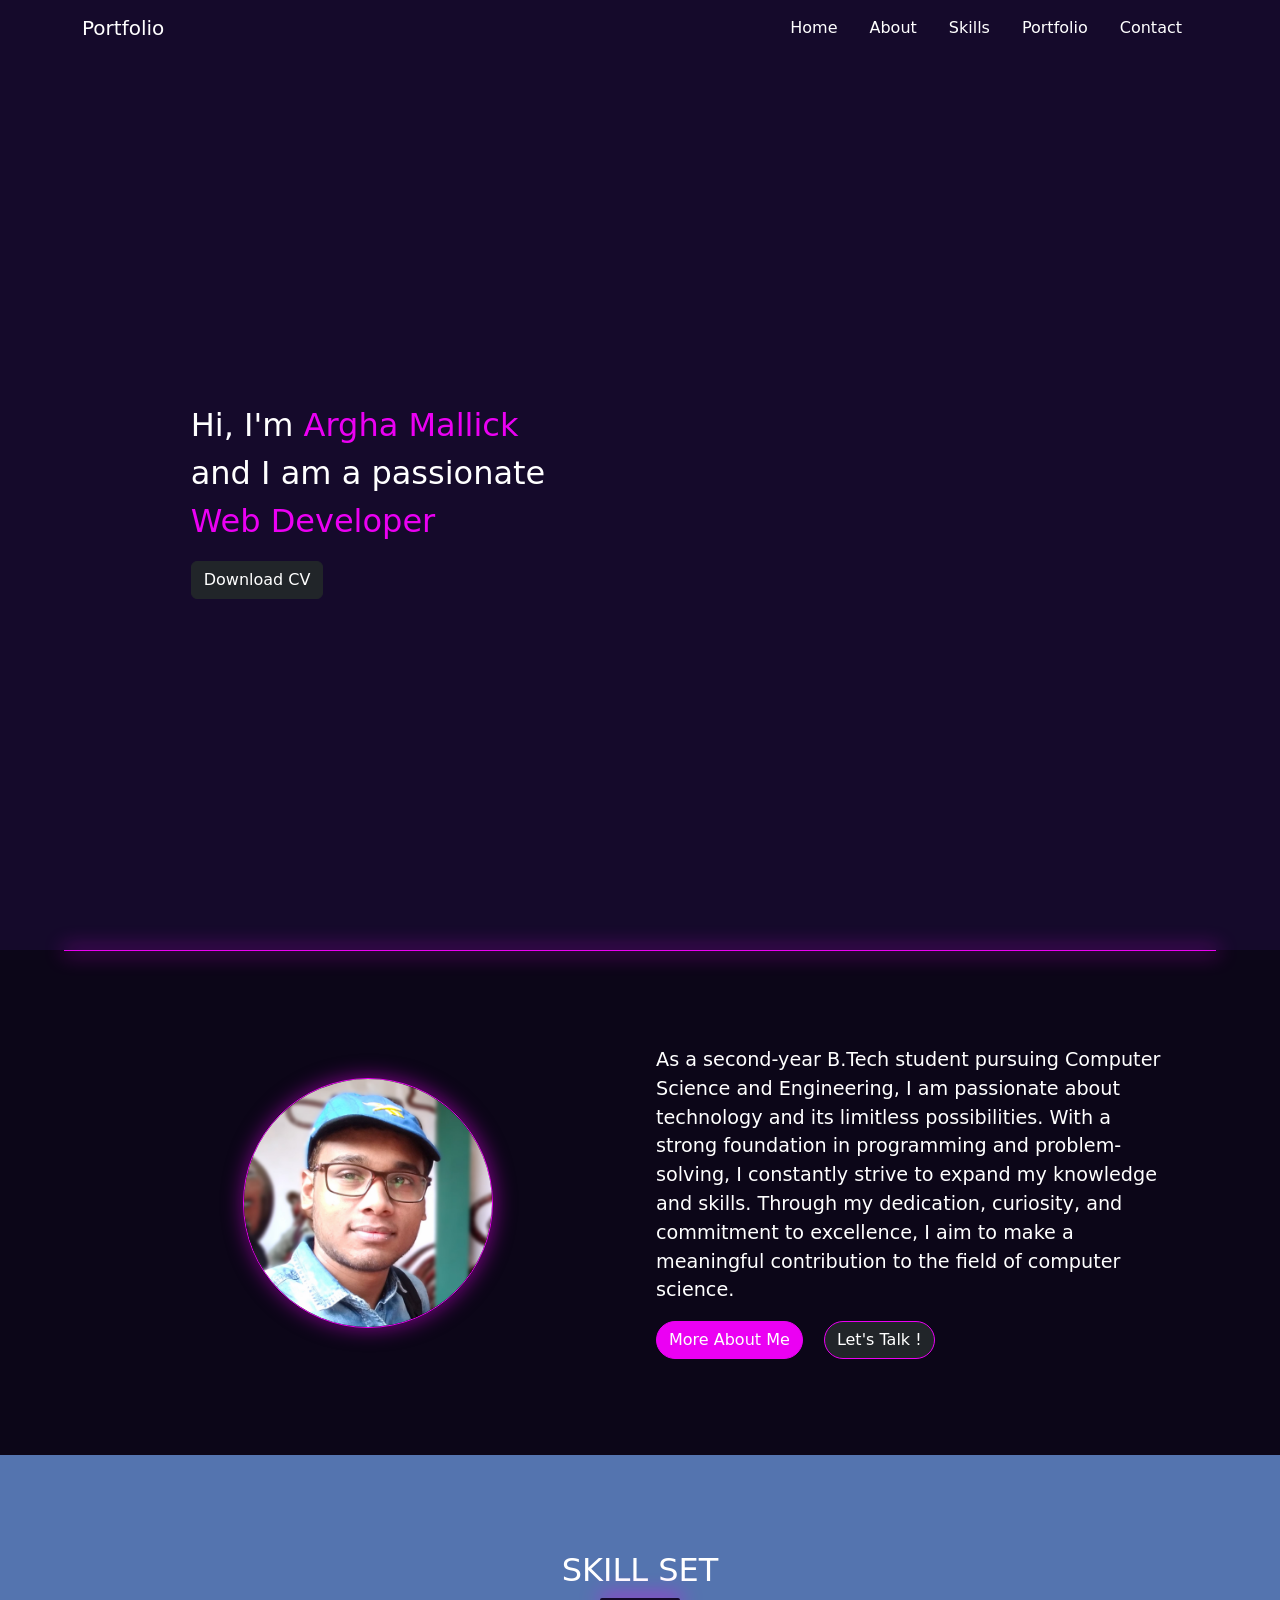
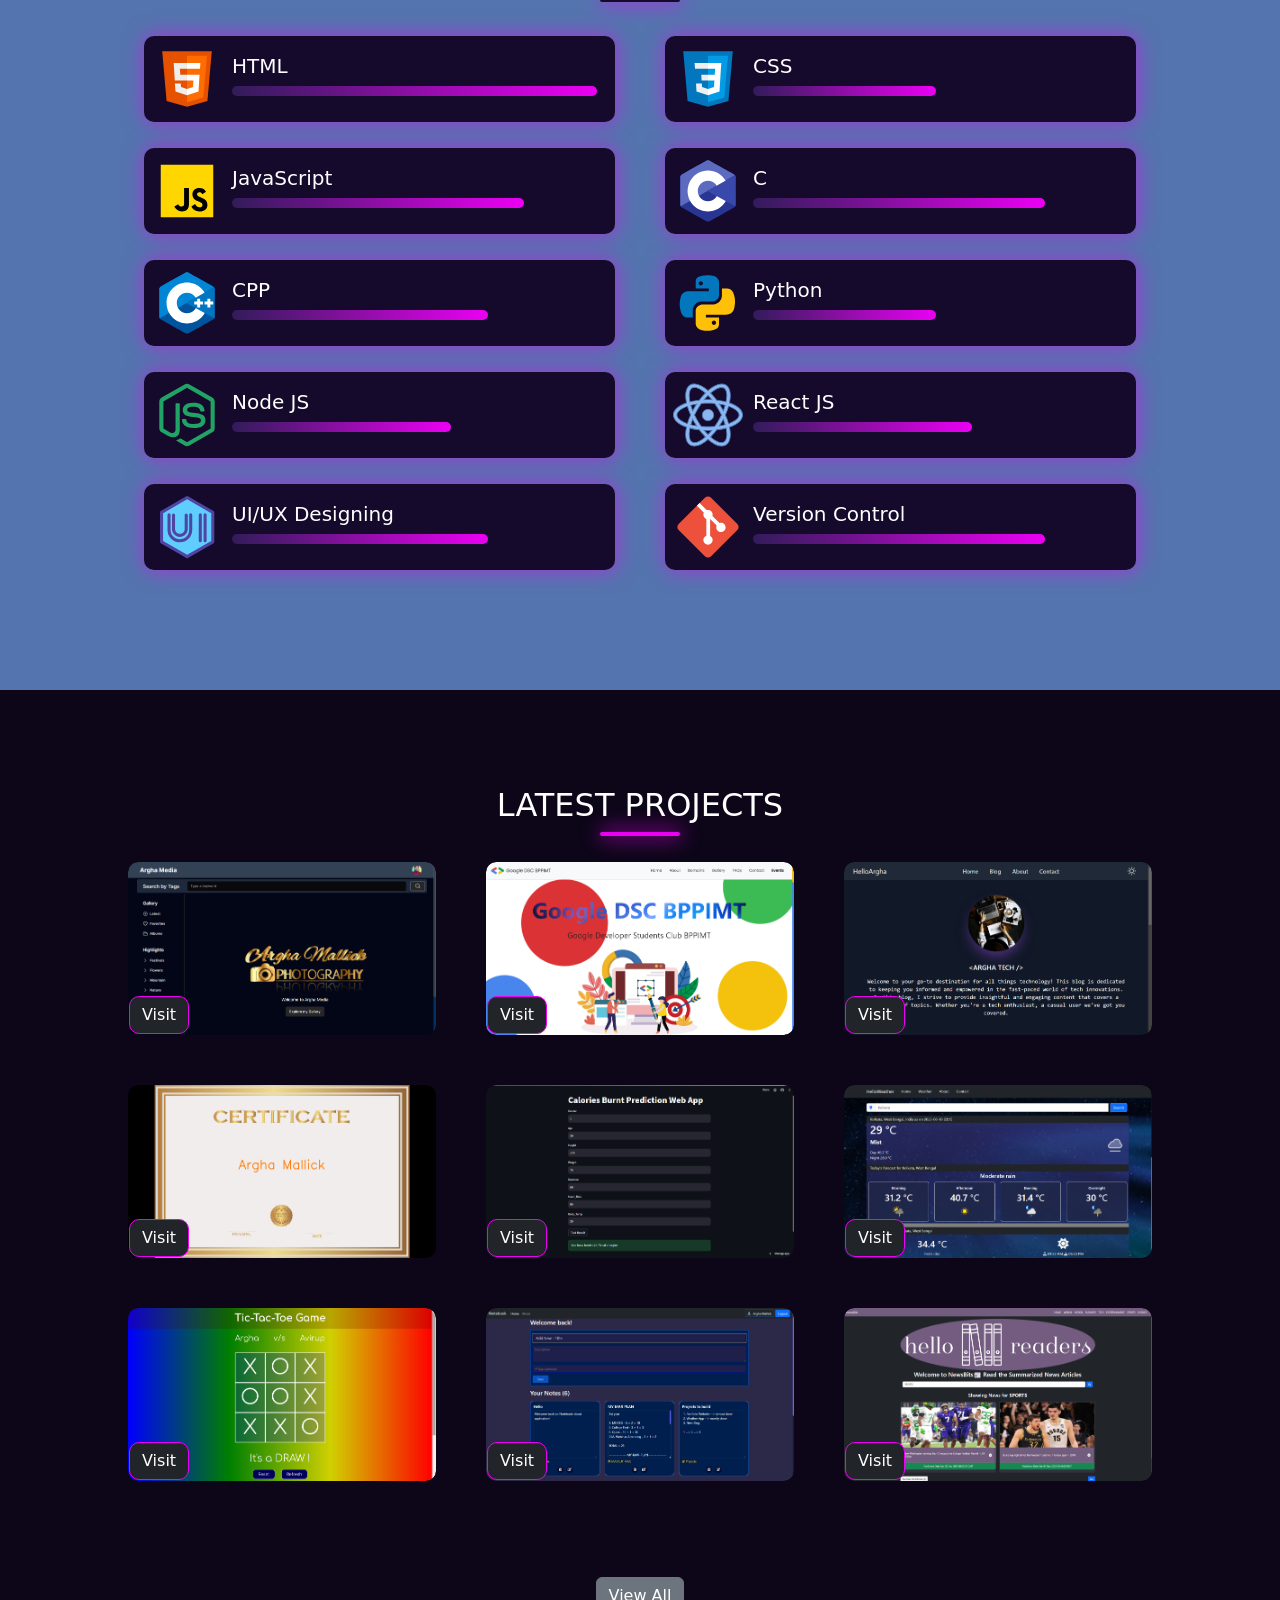
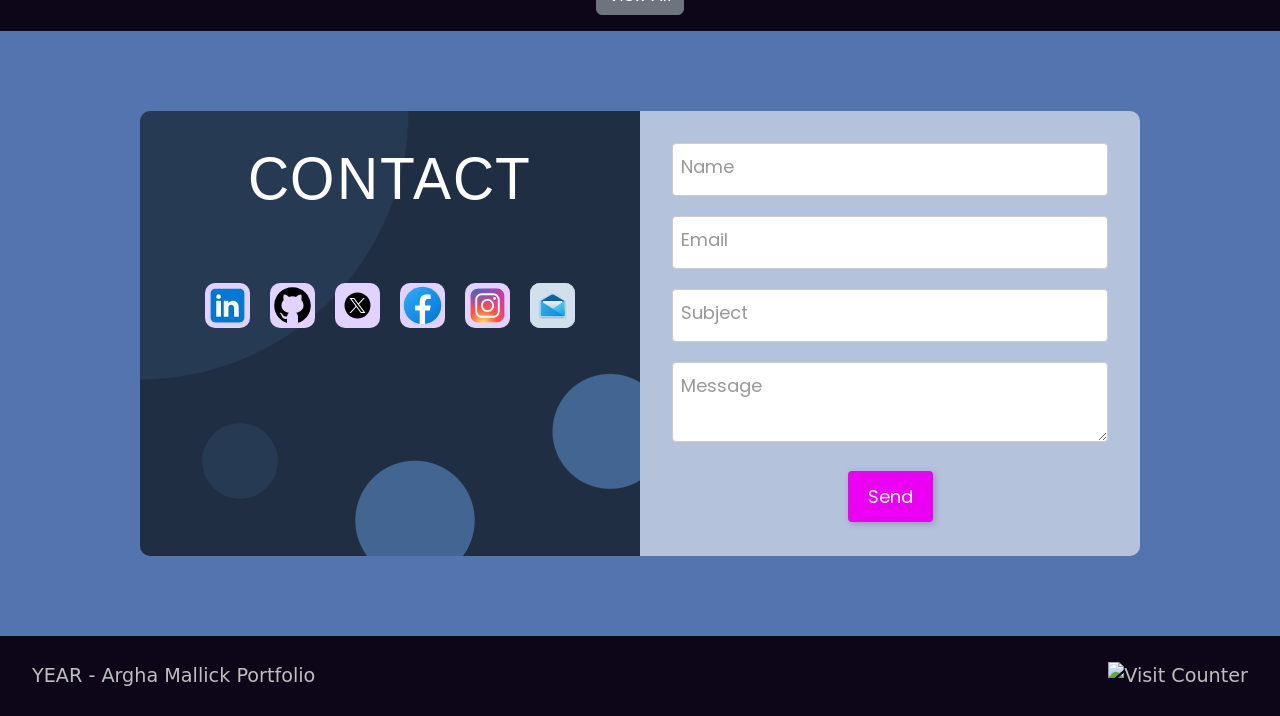
==== commit ad45fce7: "title elements added" ====
--- a/index.html
+++ b/index.html
@@ -409,27 +409,27 @@
                 <div class="contact-links">
                     <h2>CONTACT</h2>
                     <div class="links">
-                        <div class="link">
+                        <div title="Linkedin Profile" class="link">
                             <a href="https://www.linkedin.com/in/iamarghamallick/" target="_blank"><img
                                     src="assets/social/linkedin.svg" alt="linkedin"></a>
                         </div>
-                        <div class="link">
+                        <div title="Github Profile" class="link">
                             <a href="https://github.com/iamarghamallick" target="_blank"><img
                                     src="assets/social/github.svg" alt="github"></a>
                         </div>
-                        <div class="link">
-                            <a href="https://twitter.com/iamarghamallick" target="_blank"><img
-                                    src="assets/social/twitter.svg" alt="twitter"></a>
-                        </div>
-                        <div class="link">
+                        <div title="X Handle" class="link">
+                            <a href="https://twitter.com/iamarghamallick" target="_blank"><img src="assets/social/x.svg"
+                                    alt="twitter"></a>
+                        </div>
+                        <div title="Facebook Profile" class="link">
                             <a href="https://www.facebook.com/iam_arghamallick" target="_blank"><img
                                     src="assets/social/facebook.svg" alt="facebook"></a>
                         </div>
-                        <div class="link">
+                        <div title="Instagram Profile" class="link">
                             <a href="https://www.instagram.com/iamarghamallick/" target="_blank"><img
                                     src="assets/social/instagram.svg" alt="instagram"></a>
                         </div>
-                        <div class="link">
+                        <div title="Email" class="link">
                             <a href="mailto:contact.arghamallick@gmail.com" target="_blank"><img
                                     src="assets/social/mail.svg" alt="mail"></a>
                         </div>
@@ -462,11 +462,11 @@
         </section>
 
         <!-- scroll to top button  -->
-        <a id="back-to-top"></a>
+        <a title="Back To Top" id="back-to-top"></a>
     </main>
 
     <footer id="footer">
-        <p class="text-center mb-0"><span id="curr-year">YEAR</span> - <a
+        <p class="text-center mb-0"><span id="curr-year">YEAR</span> - <a title="Linkedin Profile"
                 href="https://www.linkedin.com/in/iamarghamallick/" target="_blank">Argha
                 Mallick
                 Portfolio</a></p>
--- a/stylesheets/style.css
+++ b/stylesheets/style.css
@@ -58,6 +58,7 @@
     position: relative;
     z-index: 100;
     width: 400px;
+    filter: drop-shadow(-3px -3px 2px var(--white));
 }
 
 /* about  */
